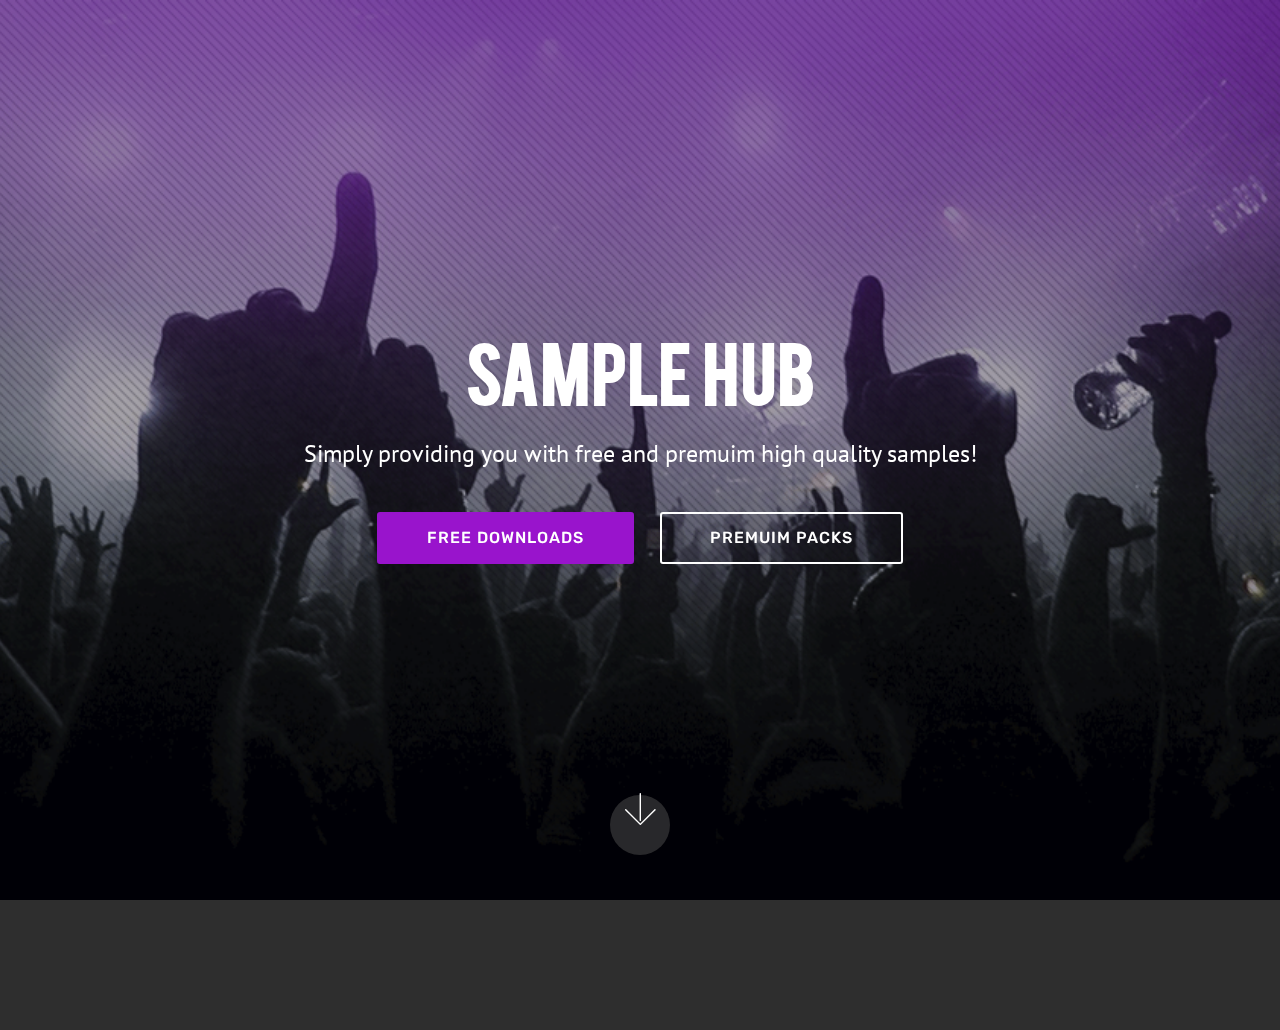
==== index.html @ 9b423a1c "Add files via upload" ====
<!DOCTYPE html>
<html>
<head>
  <!-- Site made with Mobirise Website Builder v4.3.0, https://mobirise.com -->
  <meta charset="UTF-8">
  <meta http-equiv="X-UA-Compatible" content="IE=edge">
  <meta name="generator" content="Mobirise v4.3.0, mobirise.com">
  <meta name="viewport" content="width=device-width, initial-scale=1">
  <link rel="shortcut icon" href="assets/images/logo4.png" type="image/x-icon">
  <meta name="description" content="">
  <title>Home</title>
  <link rel="stylesheet" href="assets/web/assets/mobirise-icons/mobirise-icons.css">
  <link rel="stylesheet" href="assets/tether/tether.min.css">
  <link rel="stylesheet" href="assets/soundcloud-plugin/style.css">
  <link rel="stylesheet" href="assets/bootstrap/css/bootstrap.min.css">
  <link rel="stylesheet" href="assets/bootstrap/css/bootstrap-grid.min.css">
  <link rel="stylesheet" href="assets/bootstrap/css/bootstrap-reboot.min.css">
  <link rel="stylesheet" href="assets/animate.css/animate.min.css">
  <link rel="stylesheet" href="assets/socicon/css/styles.css">
  <link rel="stylesheet" href="assets/theme/css/style.css">
  <link href="assets/fonts/style.css" rel="stylesheet">
  <link rel="stylesheet" href="assets/mobirise/css/mbr-additional.css" type="text/css">
  
  
  
</head>
<body>
<section class="cid-qy2wrxxDoF mbr-fullscreen mbr-parallax-background" id="header2-0" data-rv-view="125">

    

    

    <div class="container align-center">
        <div class="row justify-content-md-center">
            <div class="mbr-white col-md-10">
                <h1 class="mbr-section-title mbr-bold pb-3 mbr-fonts-style display-1">SAMPLE &nbsp;HUB</h1>
                
                <p class="mbr-text pb-3 mbr-fonts-style display-5">
                    Simply providing you with free and premuim high quality samples!</p>
                <div class="mbr-section-btn"><a class="btn btn-md btn-primary display-4" href="https://soundcloud.com/zionsamples/sets/free-downloads">FREE DOWNLOADS</a>
                    <a class="btn btn-md btn-white-outline display-4" href="page1.html">PREMUIM PACKS</a></div>
            </div>
        </div>
    </div>
    <div class="mbr-arrow hidden-sm-down" aria-hidden="true">
        <a href="#next">
            <i class="mbri-down mbr-iconfont"></i>
        </a>
    </div>
</section>

<section class="engine"><a href="https://mobirise.co/h">how to make a website</a></section><section once="" class="cid-qBEcy1xs7H" id="footer7-2" data-rv-view="128">

    

    

    <div class="container">
        <div class="media-container-row align-center mbr-white">
            
            <div class="row">
                <div class="social-list align-right pb-2">
                    
                    
                    
                    
                    
                    
                <div class="soc-item">
                        <a href="https://instagram.com/samplehub" target="_blank">
                            <span class="mbr-iconfont mbr-iconfont-social socicon-instagram socicon" media-simple="true"></span>
                        </a>
                    </div><div class="soc-item">
                        <a href="https://www.facebook.com/pages/samplehub" target="_blank">
                            <span class="mbr-iconfont mbr-iconfont-social socicon-facebook socicon" media-simple="true"></span>
                        </a>
                    </div><div class="soc-item">
                        <a href="http://soundcloud.com/zionsamples" target="_blank">
                            <span class="mbr-iconfont mbr-iconfont-social socicon-soundcloud socicon" media-simple="true"></span>
                        </a>
                    </div></div>
            </div>
            <div class="row row-copirayt">
                <p class="mbr-text mb-0 mbr-fonts-style mbr-white display-7">
                    © Copyright 2017 SampleHub - All Rights Reserved
                </p>
            </div>
        </div>
    </div>
</section>


  <script src="assets/web/assets/jquery/jquery.min.js"></script>
  <script src="assets/popper/popper.min.js"></script>
  <script src="assets/tether/tether.min.js"></script>
  <script src="assets/bootstrap/js/bootstrap.min.js"></script>
  <script src="assets/smooth-scroll/smooth-scroll.js"></script>
  <script src="assets/jarallax/jarallax.min.js"></script>
  <script src="assets/viewport-checker/jquery.viewportchecker.js"></script>
  <script src="assets/theme/js/script.js"></script>
  
  
  <input name="animation" type="hidden">
  </body>
</html>
---- assets/web/assets/mobirise-icons/mobirise-icons.css ----
@font-face {
  font-family: 'MobiriseIcons';
  src:  url('mobirise-icons.eot?spat4u');
  src:  url('mobirise-icons.eot?spat4u#iefix') format('embedded-opentype'),
    url('mobirise-icons.ttf?spat4u') format('truetype'),
    url('mobirise-icons.woff?spat4u') format('woff'),
    url('mobirise-icons.svg?spat4u#MobiriseIcons') format('svg');
  font-weight: normal;
  font-style: normal;
}

[class^="mbri-"], [class*=" mbri-"] {
  /* use !important to prevent issues with browser extensions that change fonts */
  font-family: MobiriseIcons !important;
  speak: none;
  font-style: normal;
  font-weight: normal;
  font-variant: normal;
  text-transform: none;
  line-height: 1;

  /* Better Font Rendering =========== */
  -webkit-font-smoothing: antialiased;
  -moz-osx-font-smoothing: grayscale;
}

.mbri-add-submenu:before {
  content: "\e900";
}
.mbri-alert:before {
  content: "\e901";
}
.mbri-align-center:before {
  content: "\e902";
}
.mbri-align-justify:before {
  content: "\e903";
}
.mbri-align-left:before {
  content: "\e904";
}
.mbri-align-right:before {
  content: "\e905";
}
.mbri-android:before {
  content: "\e906";
}
.mbri-apple:before {
  content: "\e907";
}
.mbri-arrow-down:before {
  content: "\e908";
}
.mbri-arrow-next:before {
  content: "\e909";
}
.mbri-arrow-prev:before {
  content: "\e90a";
}
.mbri-arrow-up:before {
  content: "\e90b";
}
.mbri-bold:before {
  content: "\e90c";
}
.mbri-bookmark:before {
  content: "\e90d";
}
.mbri-bootstrap:before {
  content: "\e90e";
}
.mbri-briefcase:before {
  content: "\e90f";
}
.mbri-browse:before {
  content: "\e910";
}
.mbri-bulleted-list:before {
  content: "\e911";
}
.mbri-calendar:before {
  content: "\e912";
}
.mbri-camera:before {
  content: "\e913";
}
.mbri-cart-add:before {
  content: "\e914";
}
.mbri-cart-full:before {
  content: "\e915";
}
.mbri-cash:before {
  content: "\e916";
}
.mbri-change-style:before {
  content: "\e917";
}
.mbri-chat:before {
  content: "\e918";
}
.mbri-clock:before {
  content: "\e919";
}
.mbri-close:before {
  content: "\e91a";
}
.mbri-cloud:before {
  content: "\e91b";
}
.mbri-code:before {
  content: "\e91c";
}
.mbri-contact-form:before {
  content: "\e91d";
}
.mbri-credit-card:before {
  content: "\e91e";
}
.mbri-cursor-click:before {
  content: "\e91f";
}
.mbri-cust-feedback:before {
  content: "\e920";
}
.mbri-database:before {
  content: "\e921";
}
.mbri-delivery:before {
  content: "\e922";
}
.mbri-desktop:before {
  content: "\e923";
}
.mbri-devices:before {
  content: "\e924";
}
.mbri-down:before {
  content: "\e925";
}
.mbri-download:before {
  content: "\e989";
}
.mbri-drag-n-drop:before {
  content: "\e927";
}
.mbri-drag-n-drop2:before {
  content: "\e928";
}
.mbri-edit:before {
  content: "\e929";
}
.mbri-edit2:before {
  content: "\e92a";
}
.mbri-error:before {
  content: "\e92b";
}
.mbri-extension:before {
  content: "\e92c";
}
.mbri-features:before {
  content: "\e92d";
}
.mbri-file:before {
  content: "\e92e";
}
.mbri-flag:before {
  content: "\e92f";
}
.mbri-folder:before {
  content: "\e930";
}
.mbri-gift:before {
  content: "\e931";
}
.mbri-github:before {
  content: "\e932";
}
.mbri-globe:before {
  content: "\e933";
}
.mbri-globe-2:before {
  content: "\e934";
}
.mbri-growing-chart:before {
  content: "\e935";
}
.mbri-hearth:before {
  content: "\e936";
}
.mbri-help:before {
  content: "\e937";
}
.mbri-home:before {
  content: "\e938";
}
.mbri-hot-cup:before {
  content: "\e939";
}
.mbri-idea:before {
  content: "\e93a";
}
.mbri-image-gallery:before {
  content: "\e93b";
}
.mbri-image-slider:before {
  content: "\e93c";
}
.mbri-info:before {
  content: "\e93d";
}
.mbri-italic:before {
  content: "\e93e";
}
.mbri-key:before {
  content: "\e93f";
}
.mbri-laptop:before {
  content: "\e940";
}
.mbri-layers:before {
  content: "\e941";
}
.mbri-left-right:before {
  content: "\e942";
}
.mbri-left:before {
  content: "\e943";
}
.mbri-letter:before {
  content: "\e944";
}
.mbri-like:before {
  content: "\e945";
}
.mbri-link:before {
  content: "\e946";
}
.mbri-lock:before {
  content: "\e947";
}
.mbri-login:before {
  content: "\e948";
}
.mbri-logout:before {
  content: "\e949";
}
.mbri-magic-stick:before {
  content: "\e94a";
}
.mbri-map-pin:before {
  content: "\e94b";
}
.mbri-menu:before {
  content: "\e94c";
}
.mbri-mobile:before {
  content: "\e94d";
}
.mbri-mobile2:before {
  content: "\e94e";
}
.mbri-mobirise:before {
  content: "\e94f";
}
.mbri-more-horizontal:before {
  content: "\e950";
}
.mbri-more-vertical:before {
  content: "\e951";
}
.mbri-music:before {
  content: "\e952";
}
.mbri-new-file:before {
  content: "\e953";
}
.mbri-numbered-list:before {
  content: "\e954";
}
.mbri-opened-folder:before {
  content: "\e955";
}
.mbri-pages:before {
  content: "\e956";
}
.mbri-paper-plane:before {
  content: "\e957";
}
.mbri-paperclip:before {
  content: "\e958";
}
.mbri-photo:before {
  content: "\e959";
}
.mbri-photos:before {
  content: "\e95a";
}
.mbri-pin:before {
  content: "\e95b";
}
.mbri-play:before {
  content: "\e95c";
}
.mbri-plus:before {
  content: "\e95d";
}
.mbri-preview:before {
  content: "\e95e";
}
.mbri-print:before {
  content: "\e95f";
}
.mbri-protect:before {
  content: "\e960";
}
.mbri-question:before {
  content: "\e961";
}
.mbri-quote-left:before {
  content: "\e962";
}
.mbri-quote-right:before {
  content: "\e963";
}
.mbri-refresh:before {
  content: "\e964";
}
.mbri-responsive:before {
  content: "\e965";
}
.mbri-right:before {
  content: "\e966";
}
.mbri-rocket:before {
  content: "\e967";
}
.mbri-sad-face:before {
  content: "\e968";
}
.mbri-sale:before {
  content: "\e969";
}
.mbri-save:before {
  content: "\e96a";
}
.mbri-search:before {
  content: "\e96b";
}
.mbri-setting:before {
  content: "\e96c";
}
.mbri-setting2:before {
  content: "\e96d";
}
.mbri-setting3:before {
  content: "\e96e";
}
.mbri-share:before {
  content: "\e96f";
}
.mbri-shopping-bag:before {
  content: "\e970";
}
.mbri-shopping-basket:before {
  content: "\e971";
}
.mbri-shopping-cart:before {
  content: "\e972";
}
.mbri-sites:before {
  content: "\e973";
}
.mbri-smile-face:before {
  content: "\e974";
}
.mbri-speed:before {
  content: "\e975";
}
.mbri-star:before {
  content: "\e976";
}
.mbri-success:before {
  content: "\e977";
}
.mbri-sun:before {
  content: "\e978";
}
.mbri-sun2:before {
  content: "\e979";
}
.mbri-tablet:before {
  content: "\e97a";
}
.mbri-tablet-vertical:before {
  content: "\e97b";
}
.mbri-target:before {
  content: "\e97c";
}
.mbri-timer:before {
  content: "\e97d";
}
.mbri-to-ftp:before {
  content: "\e97e";
}
.mbri-to-local-drive:before {
  content: "\e97f";
}
.mbri-touch-swipe:before {
  content: "\e980";
}
.mbri-touch:before {
  content: "\e981";
}
.mbri-trash:before {
  content: "\e982";
}
.mbri-underline:before {
  content: "\e983";
}
.mbri-unlink:before {
  content: "\e984";
}
.mbri-unlock:before {
  content: "\e985";
}
.mbri-up-down:before {
  content: "\e986";
}
.mbri-up:before {
  content: "\e987";
}
.mbri-update:before {
  content: "\e988";
}
.mbri-upload:before {
 content: "\e926"; 
}
.mbri-user:before {
  content: "\e98a";
}
.mbri-user2:before {
  content: "\e98b";
}
.mbri-users:before {
  content: "\e98c";
}
.mbri-video:before {
  content: "\e98d";
}
.mbri-video-play:before {
  content: "\e98e";
}
.mbri-watch:before {
  content: "\e98f";
}
.mbri-website-theme:before {
  content: "\e990";
}
.mbri-wifi:before {
  content: "\e991";
}
.mbri-windows:before {
  content: "\e992";
}
.mbri-zoom-out:before {
  content: "\e993";
}
.mbri-redo:before {
  content: "\e994";
}
.mbri-undo:before {
  content: "\e995";
}
---- assets/soundcloud-plugin/style.css ----
.addons-container {
  position: relative;
  margin-left: auto;
  margin-right: auto;
  padding-right: 15px;
  padding-left: 15px; }
  @media (min-width: 576px) {
    .addons-container {
      padding-right: 15px;
      padding-left: 15px; } }
  @media (min-width: 768px) {
    .addons-container {
      padding-right: 15px;
      padding-left: 15px; } }
  @media (min-width: 992px) {
    .addons-container {
      padding-right: 15px;
      padding-left: 15px; } }
  @media (min-width: 1200px) {
    .addons-container {
      padding-right: 15px;
      padding-left: 15px; } }
  @media (min-width: 576px) {
    .addons-container {
      width: 540px;
      max-width: 100%; } }
  @media (min-width: 768px) {
    .addons-container {
      width: 720px;
      max-width: 100%; } }
  @media (min-width: 992px) {
    .addons-container {
      width: 960px;
      max-width: 100%; } }
  @media (min-width: 1200px) {
    .addons-container {
      width: 1140px;
      max-width: 100%; } }

.addons-container-inner{
    position: relative;
    width: 100%;
    min-height: 1px;
    padding-right: 15px;
    padding-left: 15px;
}
@media (min-width: 567px) {
    .addons-container-inner{
        -ms-flex: 0 0 66.666667%;
        flex: 0 0 66.666667%;
        max-width: 66.666667%;
    }
}
.addons-row{
    display: flex;
    justify-content:center;
}
---- assets/socicon/css/styles.css ----
@charset "UTF-8";

@font-face {
  font-family: "socicon";
  src:url("../fonts/socicon.eot");
  src:url("../fonts/socicon.eot?#iefix") format("embedded-opentype"),
    url("../fonts/socicon.woff") format("woff"),
    url("../fonts/socicon.ttf") format("truetype"),
    url("../fonts/socicon.svg#socicon") format("svg");
  font-weight: normal;
  font-style: normal;

}

[data-icon]:before {
  font-family: "socicon" !important;
  content: attr(data-icon);
  font-style: normal !important;
  font-weight: normal !important;
  font-variant: normal !important;
  text-transform: none !important;
  speak: none;
  line-height: 1;
  -webkit-font-smoothing: antialiased;
  -moz-osx-font-smoothing: grayscale;
}

[class^="socicon-"]:before,
[class*=" socicon-"]:before {
  font-family: "socicon" !important;
  font-style: normal !important;
  font-weight: normal !important;
  font-variant: normal !important;
  text-transform: none !important;
  speak: none;
  line-height: 1;
  -webkit-font-smoothing: antialiased;
  -moz-osx-font-smoothing: grayscale;
}

.socicon-modelmayhem:before {
  content: "\e000";
}
.socicon-mixcloud:before {
  content: "\e001";
}
.socicon-drupal:before {
  content: "\e002";
}
.socicon-swarm:before {
  content: "\e003";
}
.socicon-istock:before {
  content: "\e004";
}
.socicon-yammer:before {
  content: "\e005";
}
.socicon-ello:before {
  content: "\e006";
}
.socicon-stackoverflow:before {
  content: "\e007";
}
.socicon-persona:before {
  content: "\e008";
}
.socicon-triplej:before {
  content: "\e009";
}
.socicon-houzz:before {
  content: "\e00a";
}
.socicon-rss:before {
  content: "\e00b";
}
.socicon-paypal:before {
  content: "\e00c";
}
.socicon-odnoklassniki:before {
  content: "\e00d";
}
.socicon-airbnb:before {
  content: "\e00e";
}
.socicon-periscope:before {
  content: "\e00f";
}
.socicon-outlook:before {
  content: "\e010";
}
.socicon-coderwall:before {
  content: "\e011";
}
.socicon-tripadvisor:before {
  content: "\e012";
}
.socicon-appnet:before {
  content: "\e013";
}
.socicon-goodreads:before {
  content: "\e014";
}
.socicon-tripit:before {
  content: "\e015";
}
.socicon-lanyrd:before {
  content: "\e016";
}
.socicon-slideshare:before {
  content: "\e017";
}
.socicon-buffer:before {
  content: "\e018";
}
.socicon-disqus:before {
  content: "\e019";
}
.socicon-vkontakte:before {
  content: "\e01a";
}
.socicon-whatsapp:before {
  content: "\e01b";
}
.socicon-patreon:before {
  content: "\e01c";
}
.socicon-storehouse:before {
  content: "\e01d";
}
.socicon-pocket:before {
  content: "\e01e";
}
.socicon-mail:before {
  content: "\e01f";
}
.socicon-blogger:before {
  content: "\e020";
}
.socicon-technorati:before {
  content: "\e021";
}
.socicon-reddit:before {
  content: "\e022";
}
.socicon-dribbble:before {
  content: "\e023";
}
.socicon-stumbleupon:before {
  content: "\e024";
}
.socicon-digg:before {
  content: "\e025";
}
.socicon-envato:before {
  content: "\e026";
}
.socicon-behance:before {
  content: "\e027";
}
.socicon-delicious:before {
  content: "\e028";
}
.socicon-deviantart:before {
  content: "\e029";
}
.socicon-forrst:before {
  content: "\e02a";
}
.socicon-play:before {
  content: "\e02b";
}
.socicon-zerply:before {
  content: "\e02c";
}
.socicon-wikipedia:before {
  content: "\e02d";
}
.socicon-apple:before {
  content: "\e02e";
}
.socicon-flattr:before {
  content: "\e02f";
}
.socicon-github:before {
  content: "\e030";
}
.socicon-renren:before {
  content: "\e031";
}
.socicon-friendfeed:before {
  content: "\e032";
}
.socicon-newsvine:before {
  content: "\e033";
}
.socicon-identica:before {
  content: "\e034";
}
.socicon-bebo:before {
  content: "\e035";
}
.socicon-zynga:before {
  content: "\e036";
}
.socicon-steam:before {
  content: "\e037";
}
.socicon-xbox:before {
  content: "\e038";
}
.socicon-windows:before {
  content: "\e039";
}
.socicon-qq:before {
  content: "\e03a";
}
.socicon-douban:before {
  content: "\e03b";
}
.socicon-meetup:before {
  content: "\e03c";
}
.socicon-playstation:before {
  content: "\e03d";
}
.socicon-android:before {
  content: "\e03e";
}
.socicon-snapchat:before {
  content: "\e03f";
}
.socicon-twitter:before {
  content: "\e040";
}
.socicon-facebook:before {
  content: "\e041";
}
.socicon-googleplus:before {
  content: "\e042";
}
.socicon-pinterest:before {
  content: "\e043";
}
.socicon-foursquare:before {
  content: "\e044";
}
.socicon-yahoo:before {
  content: "\e045";
}
.socicon-skype:before {
  content: "\e046";
}
.socicon-yelp:before {
  content: "\e047";
}
.socicon-feedburner:before {
  content: "\e048";
}
.socicon-linkedin:before {
  content: "\e049";
}
.socicon-viadeo:before {
  content: "\e04a";
}
.socicon-xing:before {
  content: "\e04b";
}
.socicon-myspace:before {
  content: "\e04c";
}
.socicon-soundcloud:before {
  content: "\e04d";
}
.socicon-spotify:before {
  content: "\e04e";
}
.socicon-grooveshark:before {
  content: "\e04f";
}
.socicon-lastfm:before {
  content: "\e050";
}
.socicon-youtube:before {
  content: "\e051";
}
.socicon-vimeo:before {
  content: "\e052";
}
.socicon-dailymotion:before {
  content: "\e053";
}
.socicon-vine:before {
  content: "\e054";
}
.socicon-flickr:before {
  content: "\e055";
}
.socicon-500px:before {
  content: "\e056";
}
.socicon-wordpress:before {
  content: "\e058";
}
.socicon-tumblr:before {
  content: "\e059";
}
.socicon-twitch:before {
  content: "\e05a";
}
.socicon-8tracks:before {
  content: "\e05b";
}
.socicon-amazon:before {
  content: "\e05c";
}
.socicon-icq:before {
  content: "\e05d";
}
.socicon-smugmug:before {
  content: "\e05e";
}
.socicon-ravelry:before {
  content: "\e05f";
}
.socicon-weibo:before {
  content: "\e060";
}
.socicon-baidu:before {
  content: "\e061";
}
.socicon-angellist:before {
  content: "\e062";
}
.socicon-ebay:before {
  content: "\e063";
}
.socicon-imdb:before {
  content: "\e064";
}
.socicon-stayfriends:before {
  content: "\e065";
}
.socicon-residentadvisor:before {
  content: "\e066";
}
.socicon-google:before {
  content: "\e067";
}
.socicon-yandex:before {
  content: "\e068";
}
.socicon-sharethis:before {
  content: "\e069";
}
.socicon-bandcamp:before {
  content: "\e06a";
}
.socicon-itunes:before {
  content: "\e06b";
}
.socicon-deezer:before {
  content: "\e06c";
}
.socicon-telegram:before {
  content: "\e06e";
}
.socicon-openid:before {
  content: "\e06f";
}
.socicon-amplement:before {
  content: "\e070";
}
.socicon-viber:before {
  content: "\e071";
}
.socicon-zomato:before {
  content: "\e072";
}
.socicon-draugiem:before {
  content: "\e074";
}
.socicon-endomodo:before {
  content: "\e075";
}
.socicon-filmweb:before {
  content: "\e076";
}
.socicon-stackexchange:before {
  content: "\e077";
}
.socicon-wykop:before {
  content: "\e078";
}
.socicon-teamspeak:before {
  content: "\e079";
}
.socicon-teamviewer:before {
  content: "\e07a";
}
.socicon-ventrilo:before {
  content: "\e07b";
}
.socicon-younow:before {
  content: "\e07c";
}
.socicon-raidcall:before {
  content: "\e07d";
}
.socicon-mumble:before {
  content: "\e07e";
}
.socicon-medium:before {
  content: "\e06d";
}
.socicon-bebee:before {
  content: "\e07f";
}
.socicon-hitbox:before {
  content: "\e080";
}
.socicon-reverbnation:before {
  content: "\e081";
}
.socicon-formulr:before {
  content: "\e082";
}
.socicon-instagram:before {
  content: "\e057";
}
.socicon-battlenet:before {
  content: "\e083";
}
.socicon-chrome:before {
  content: "\e084";
}
.socicon-discord:before {
  content: "\e086";
}
.socicon-issuu:before {
  content: "\e087";
}
.socicon-macos:before {
  content: "\e088";
}
.socicon-firefox:before {
  content: "\e089";
}
.socicon-opera:before {
  content: "\e08d";
}
.socicon-keybase:before {
  content: "\e090";
}
.socicon-alliance:before {
  content: "\e091";
}
.socicon-livejournal:before {
  content: "\e092";
}
.socicon-googlephotos:before {
  content: "\e093";
}
.socicon-horde:before {
  content: "\e094";
}
.socicon-etsy:before {
  content: "\e095";
}
.socicon-zapier:before {
  content: "\e096";
}
.socicon-google-scholar:before {
  content: "\e097";
}
.socicon-researchgate:before {
  content: "\e098";
}
.socicon-wechat:before {
  content: "\e099";
}
.socicon-strava:before {
  content: "\e09a";
}
.socicon-line:before {
  content: "\e09b";
}
.socicon-lyft:before {
  content: "\e09c";
}
.socicon-uber:before {
  content: "\e09d";
}
.socicon-songkick:before {
  content: "\e09e";
}
.socicon-viewbug:before {
  content: "\e09f";
}
.socicon-googlegroups:before {
  content: "\e0a0";
}
.socicon-quora:before {
  content: "\e073";
}
.socicon-diablo:before {
  content: "\e085";
}
.socicon-blizzard:before {
  content: "\e0a1";
}
.socicon-hearthstone:before {
  content: "\e08b";
}
.socicon-heroes:before {
  content: "\e08a";
}
.socicon-overwatch:before {
  content: "\e08c";
}
.socicon-warcraft:before {
  content: "\e08e";
}
.socicon-starcraft:before {
  content: "\e08f";
}
.socicon-beam:before {
  content: "\e0a2";
}
.socicon-curse:before {
  content: "\e0a3";
}
.socicon-player:before {
  content: "\e0a4";
}
.socicon-streamjar:before {
  content: "\e0a5";
}
.socicon-nintendo:before {
  content: "\e0a6";
}
.socicon-hellocoton:before {
  content: "\e0a7";
}
---- assets/theme/css/style.css ----
/*!
 * Mobirise v4 theme (https://mobirise.com/)
 * Copyright 2017 Mobirise
 */
section {
  background-color: #eeeeee; }

section,
.container,
.container-fluid {
  position: relative;
  word-wrap: break-word; }

a.mbr-iconfont:hover {
  text-decoration: none; }

.article .lead p, .article .lead ul, .article .lead ol, .article .lead pre, .article .lead blockquote {
  margin-bottom: 0; }

a {
  font-style: normal;
  font-weight: 400;
  cursor: pointer; }
  a, a:hover {
    text-decoration: none; }

figure {
  margin-bottom: 0; }

body {
  color: #232323; }

h1, h2, h3, h4, h5, h6,
.h1, .h2, .h3, .h4, .h5, .h6,
.display-1, .display-2, .display-3, .display-4 {
  line-height: 1;
  word-break: break-word;
  word-wrap: break-word; }

b, strong {
  font-weight: bold; }

blockquote {
  padding: 10px 0 10px 20px;
  position: relative;
  border-left: 2px solid;
  border-color: #ff3366; }

input:-webkit-autofill, input:-webkit-autofill:hover, input:-webkit-autofill:focus, input:-webkit-autofill:active {
  transition-delay: 9999s;
  transition-property: background-color, color; }

textarea[type="hidden"] {
  display: none; }

body {
  position: relative; }

section {
  background-position: 50% 50%;
  background-repeat: no-repeat;
  background-size: cover; }
  section .mbr-background-video,
  section .mbr-background-video-preview {
    position: absolute;
    bottom: 0;
    left: 0;
    right: 0;
    top: 0; }

.hidden {
  visibility: hidden; }

.mbr-z-index20 {
  z-index: 20; }

/*! Base colors */
.mbr-white {
  color: #ffffff; }

.mbr-black {
  color: #000000; }

.mbr-bg-white {
  background-color: #ffffff; }

.mbr-bg-black {
  background-color: #000000; }

/*! Text-aligns */
.align-left {
  text-align: left; }

.align-center {
  text-align: center; }

.align-right {
  text-align: right; }

@media (max-width: 767px) {
  .align-left, .align-center, .align-right, .mbr-section-btn, .mbr-section-title {
    text-align: center; } }
/*! Font-weight  */
.mbr-light {
  font-weight: 300; }

.mbr-regular {
  font-weight: 400; }

.mbr-semibold {
  font-weight: 500; }

.mbr-bold {
  font-weight: 700; }

/*! Media  */
.media-size-item {
  -webkit-flex: 1 1 auto;
  -moz-flex: 1 1 auto;
  -ms-flex: 1 1 auto;
  -o-flex: 1 1 auto;
  flex: 1 1 auto; }

.media-content {
  -webkit-flex-basis: 100%;
  flex-basis: 100%; }

.media-container-row {
  display: -ms-flexbox;
  display: -webkit-flex;
  display: flex;
  -webkit-flex-direction: row;
  -ms-flex-direction: row;
  flex-direction: row;
  -webkit-flex-wrap: wrap;
  -ms-flex-wrap: wrap;
  flex-wrap: wrap;
  -webkit-justify-content: center;
  -ms-flex-pack: center;
  justify-content: center;
  -webkit-align-content: center;
  -ms-flex-line-pack: center;
  align-content: center;
  -webkit-align-items: start;
  -ms-flex-align: start;
  align-items: start; }
  .media-container-row .media-size-item {
    width: 400px; }

.media-container-column {
  display: -ms-flexbox;
  display: -webkit-flex;
  display: flex;
  -webkit-flex-direction: column;
  -ms-flex-direction: column;
  flex-direction: column;
  -webkit-flex-wrap: wrap;
  -ms-flex-wrap: wrap;
  flex-wrap: wrap;
  -webkit-justify-content: center;
  -ms-flex-pack: center;
  justify-content: center;
  -webkit-align-content: center;
  -ms-flex-line-pack: center;
  align-content: center;
  -webkit-align-items: stretch;
  -ms-flex-align: stretch;
  align-items: stretch; }
  .media-container-column > * {
    width: 100%; }

@media (min-width: 992px) {
  .media-container-row {
    -webkit-flex-wrap: nowrap;
    -ms-flex-wrap: nowrap;
    flex-wrap: nowrap; } }
figure {
  overflow: hidden; }

figure[mbr-media-size] {
  transition: width 0.1s; }

.mbr-figure img, .mbr-figure iframe {
  display: block;
  width: 100%; }

.card {
  background-color: transparent;
  border: none; }

.card-img {
  text-align: center;
  flex-shrink: 0; }

.media {
  max-width: 100%;
  margin: 0 auto; }

.mbr-figure {
  -ms-flex-item-align: center;
  -ms-grid-row-align: center;
  -webkit-align-self: center;
  align-self: center; }

.media-container > div {
  max-width: 100%; }

.mbr-figure img, .card-img img {
  width: 100%; }

@media (max-width: 991px) {
  .media-size-item {
    width: auto !important; }

  .media {
    width: auto; }

  .mbr-figure {
    width: 100% !important; } }
/*! Buttons */
.mbr-section-btn {
  margin-left: -.25rem;
  margin-right: -.25rem;
  font-size: 0; }

nav .mbr-section-btn {
  margin-left: 0rem;
  margin-right: 0rem; }

/*! Btn icon margin */
.btn .mbr-iconfont, .btn.btn-sm .mbr-iconfont {
  cursor: pointer;
  margin-right: 0.5rem; }

.btn.btn-md .mbr-iconfont, .btn.btn-md .mbr-iconfont {
  margin-right: 0.8rem; }

.mbr-regular {
  font-weight: 400; }

.mbr-semibold {
  font-weight: 500; }

.mbr-bold {
  font-weight: 700; }

[type="submit"] {
  -webkit-appearance: none; }

/*! Full-screen */
.mbr-fullscreen .mbr-overlay {
  min-height: 100vh; }

.mbr-fullscreen {
  display: flex;
  display: -webkit-flex;
  display: -moz-flex;
  display: -ms-flex;
  display: -o-flex;
  align-items: center;
  -webkit-align-items: center;
  min-height: 100vh;
  padding-top: 3rem;
  padding-bottom: 3rem; }

/*! Map */
.map {
  height: 25rem;
  position: relative; }
  .map iframe {
    width: 100%;
    height: 100%; }

/* Form */
.form-asterisk {
  font-family: initial;
  position: absolute;
  top: -2px;
  font-weight: normal; }

/*! Scroll to top arrow */
.mbr-arrow-up {
  bottom: 25px;
  right: 90px;
  position: fixed;
  text-align: right;
  z-index: 5000;
  color: #ffffff;
  font-size: 32px;
  transform: rotate(180deg);
  -webkit-transform: rotate(180deg); }

.mbr-arrow-up a {
  background: rgba(0, 0, 0, 0.2);
  border-radius: 3px;
  color: #fff;
  display: inline-block;
  height: 60px;
  width: 60px;
  outline-style: none !important;
  position: relative;
  text-decoration: none;
  transition: all .3s ease-in-out;
  cursor: pointer;
  text-align: center; }
  .mbr-arrow-up a:hover {
    background-color: rgba(0, 0, 0, 0.4); }
  .mbr-arrow-up a i {
    line-height: 60px; }

.mbr-arrow-up-icon {
  display: block;
  color: #fff; }

.mbr-arrow-up-icon::before {
  content: "\203a";
  display: inline-block;
  font-family: serif;
  font-size: 32px;
  line-height: 1;
  font-style: normal;
  position: relative;
  top: 6px;
  left: -4px;
  -webkit-transform: rotate(-90deg);
  transform: rotate(-90deg); }

/*! Arrow Down */
.mbr-arrow {
  position: absolute;
  bottom: 45px;
  left: 50%;
  width: 60px;
  height: 60px;
  cursor: pointer;
  background-color: rgba(80, 80, 80, 0.5);
  border-radius: 50%;
  -webkit-transform: translateX(-50%);
  transform: translateX(-50%); }
  .mbr-arrow > a {
    display: inline-block;
    text-decoration: none;
    outline-style: none;
    -webkit-animation: arrowdown 1.7s ease-in-out infinite;
    animation: arrowdown 1.7s ease-in-out infinite; }
    .mbr-arrow > a > i {
      position: absolute;
      top: -2px;
      left: 15px;
      font-size: 2rem; }

@keyframes arrowdown {
  0% {
    transform: translateY(0px);
    -webkit-transform: translateY(0px); }
  50% {
    transform: translateY(-5px);
    -webkit-transform: translateY(-5px); }
  100% {
    transform: translateY(0px);
    -webkit-transform: translateY(0px); } }
@-webkit-keyframes arrowdown {
  0% {
    transform: translateY(0px);
    -webkit-transform: translateY(0px); }
  50% {
    transform: translateY(-5px);
    -webkit-transform: translateY(-5px); }
  100% {
    transform: translateY(0px);
    -webkit-transform: translateY(0px); } }
@media (max-width: 500px) {
  .mbr-arrow-up {
    left: 50%;
    right: auto;
    transform: translateX(-50%) rotate(180deg);
    -webkit-transform: translateX(-50%) rotate(180deg); } }
/*Gradients animation*/
@keyframes gradient-animation {
  from {
    background-position: 0% 100%;
    animation-timing-function: ease-in-out; }
  to {
    background-position: 100% 0%;
    animation-timing-function: ease-in-out; } }
@-webkit-keyframes gradient-animation {
  from {
    background-position: 0% 100%;
    animation-timing-function: ease-in-out; }
  to {
    background-position: 100% 0%;
    animation-timing-function: ease-in-out; } }
.bg-gradient {
  background-size: 200% 200%;
  animation: gradient-animation 5s infinite alternate;
  -webkit-animation: gradient-animation 5s infinite alternate; }

.menu .navbar-brand {
  display: -webkit-flex; }
  .menu .navbar-brand span {
    display: flex;
    display: -webkit-flex; }
  .menu .navbar-brand .navbar-caption-wrap {
    display: -webkit-flex; }
  .menu .navbar-brand .navbar-logo img {
    display: -webkit-flex; }
@media (min-width: 768px) and (max-width: 991px) {
  .menu .navbar-toggleable-sm .navbar-nav {
    display: -webkit-box;
    display: -webkit-flex;
    display: -ms-flexbox; } }
@media (min-width: 992px) {
  .menu .navbar-nav.nav-dropdown {
    display: -webkit-flex; }
  .menu .navbar-toggleable-sm .navbar-collapse {
    display: -webkit-flex !important; } }

/*# sourceMappingURL=style.css.map */
.engine {
	position: absolute;
	text-indent: -2400px;
	text-align: center;
	padding: 0;
	top: 0;
	left: -2400px;
}
---- assets/fonts/style.css ----
@font-face {
   font-family: 'BEBAS___';
   src: url('BEBAS___/font.ttf');
}
---- assets/mobirise/css/mbr-additional.css ----
@import url(https://fonts.googleapis.com/css?family=Rubik:300,300i,400,400i,500,500i,700,700i,900,900i);
@import url(https://fonts.googleapis.com/css?family=PT+Sans:400,400i,700,700i);




body {
  font-style: normal;
  line-height: 1.5;
}
.mbr-section-title {
  font-style: normal;
  line-height: 1.2;
}
.mbr-section-subtitle {
  line-height: 1.3;
}
.mbr-text {
  font-style: normal;
  line-height: 1.6;
}
.display-1 {
  font-family: 'BEBAS___';
  font-size: 4.25rem;
}
.display-1 > .mbr-iconfont {
  font-size: 6.8rem;
}
.display-2 {
  font-family: 'Rubik', sans-serif;
  font-size: 3rem;
}
.display-2 > .mbr-iconfont {
  font-size: 4.8rem;
}
.display-4 {
  font-family: 'Rubik', sans-serif;
  font-size: 1rem;
}
.display-4 > .mbr-iconfont {
  font-size: 1.6rem;
}
.display-5 {
  font-family: 'PT Sans', sans-serif;
  font-size: 1.5rem;
}
.display-5 > .mbr-iconfont {
  font-size: 2.4rem;
}
.display-7 {
  font-family: 'Rubik', sans-serif;
  font-size: 1rem;
}
.display-7 > .mbr-iconfont {
  font-size: 1.6rem;
}
/* ---- Fluid typography for mobile devices ---- */
/* 1.4 - font scale ratio ( bootstrap == 1.42857 ) */
/* 100vw - current viewport width */
/* (48 - 20)  48 == 48rem == 768px, 20 == 20rem == 320px(minimal supported viewport) */
/* 0.65 - min scale variable, may vary */
@media (max-width: 768px) {
  .display-1 {
    font-size: 3.4rem;
    font-size: calc( 2.1374999999999997rem + (4.25 - 2.1374999999999997) * ((100vw - 20rem) / (48 - 20)));
    line-height: calc( 1.4 * (2.1374999999999997rem + (4.25 - 2.1374999999999997) * ((100vw - 20rem) / (48 - 20))));
  }
  .display-2 {
    font-size: 2.4rem;
    font-size: calc( 1.7rem + (3 - 1.7) * ((100vw - 20rem) / (48 - 20)));
    line-height: calc( 1.4 * (1.7rem + (3 - 1.7) * ((100vw - 20rem) / (48 - 20))));
  }
  .display-4 {
    font-size: 0.8rem;
    font-size: calc( 1rem + (1 - 1) * ((100vw - 20rem) / (48 - 20)));
    line-height: calc( 1.4 * (1rem + (1 - 1) * ((100vw - 20rem) / (48 - 20))));
  }
  .display-5 {
    font-size: 1.2rem;
    font-size: calc( 1.175rem + (1.5 - 1.175) * ((100vw - 20rem) / (48 - 20)));
    line-height: calc( 1.4 * (1.175rem + (1.5 - 1.175) * ((100vw - 20rem) / (48 - 20))));
  }
}
/* Buttons */
.btn {
  font-weight: 500;
  border-width: 2px;
  font-style: normal;
  letter-spacing: 1px;
  margin: .4rem .8rem;
  white-space: normal;
  -webkit-transition: all 0.3s ease-in-out;
  -moz-transition: all 0.3s ease-in-out;
  transition: all 0.3s ease-in-out;
  padding: 1rem 3rem;
  border-radius: 3px;
  display: inline-flex;
  align-items: center;
  justify-content: center;
  word-break: break-word;
}
.btn-sm {
  font-weight: 500;
  letter-spacing: 1px;
  -webkit-transition: all 0.3s ease-in-out;
  -moz-transition: all 0.3s ease-in-out;
  transition: all 0.3s ease-in-out;
  padding: 0.6rem 1.5rem;
  border-radius: 3px;
}
.btn-md {
  font-weight: 500;
  letter-spacing: 1px;
  margin: .4rem .8rem !important;
  -webkit-transition: all 0.3s ease-in-out;
  -moz-transition: all 0.3s ease-in-out;
  transition: all 0.3s ease-in-out;
  padding: 1rem 3rem;
  border-radius: 3px;
}
.btn-lg {
  font-weight: 500;
  letter-spacing: 1px;
  margin: .4rem .8rem !important;
  -webkit-transition: all 0.3s ease-in-out;
  -moz-transition: all 0.3s ease-in-out;
  transition: all 0.3s ease-in-out;
  padding: 1.2rem 3.2rem;
  border-radius: 3px;
}
.bg-primary {
  background-color: #9914cc !important;
}
.bg-success {
  background-color: #f7ed4a !important;
}
.bg-info {
  background-color: #208d96 !important;
}
.bg-warning {
  background-color: #879a9f !important;
}
.bg-danger {
  background-color: #b1a374 !important;
}
.btn-primary,
.btn-primary:active,
.btn-primary.active {
  background-color: #9914cc;
  border-color: #9914cc;
  color: #ffffff;
}
.btn-primary:hover,
.btn-primary:focus,
.btn-primary.focus {
  color: #ffffff;
  background-color: #650d86;
  border-color: #650d86;
}
.btn-primary.disabled,
.btn-primary:disabled {
  color: #ffffff !important;
  background-color: #650d86 !important;
  border-color: #650d86 !important;
}
.btn-secondary,
.btn-secondary:active,
.btn-secondary.active {
  background-color: #ff3366;
  border-color: #ff3366;
  color: #ffffff;
}
.btn-secondary:hover,
.btn-secondary:focus,
.btn-secondary.focus {
  color: #ffffff;
  background-color: #e50039;
  border-color: #e50039;
}
.btn-secondary.disabled,
.btn-secondary:disabled {
  color: #ffffff !important;
  background-color: #e50039 !important;
  border-color: #e50039 !important;
}
.btn-info,
.btn-info:active,
.btn-info.active {
  background-color: #208d96;
  border-color: #208d96;
  color: #ffffff;
}
.btn-info:hover,
.btn-info:focus,
.btn-info.focus {
  color: #ffffff;
  background-color: #135257;
  border-color: #135257;
}
.btn-info.disabled,
.btn-info:disabled {
  color: #ffffff !important;
  background-color: #135257 !important;
  border-color: #135257 !important;
}
.btn-success,
.btn-success:active,
.btn-success.active {
  background-color: #f7ed4a;
  border-color: #f7ed4a;
  color: #ffffff;
}
.btn-success:hover,
.btn-success:focus,
.btn-success.focus {
  color: #ffffff;
  background-color: #eadd0a;
  border-color: #eadd0a;
}
.btn-success.disabled,
.btn-success:disabled {
  color: #ffffff !important;
  background-color: #eadd0a !important;
  border-color: #eadd0a !important;
}
.btn-warning,
.btn-warning:active,
.btn-warning.active {
  background-color: #879a9f;
  border-color: #879a9f;
  color: #ffffff;
}
.btn-warning:hover,
.btn-warning:focus,
.btn-warning.focus {
  color: #ffffff;
  background-color: #617479;
  border-color: #617479;
}
.btn-warning.disabled,
.btn-warning:disabled {
  color: #ffffff !important;
  background-color: #617479 !important;
  border-color: #617479 !important;
}
.btn-danger,
.btn-danger:active,
.btn-danger.active {
  background-color: #b1a374;
  border-color: #b1a374;
  color: #ffffff;
}
.btn-danger:hover,
.btn-danger:focus,
.btn-danger.focus {
  color: #ffffff;
  background-color: #8b7d4e;
  border-color: #8b7d4e;
}
.btn-danger.disabled,
.btn-danger:disabled {
  color: #ffffff !important;
  background-color: #8b7d4e !important;
  border-color: #8b7d4e !important;
}
.btn-white {
  color: #333333 !important;
}
.btn-white,
.btn-white:active,
.btn-white.active {
  background-color: #ffffff;
  border-color: #ffffff;
  color: #ffffff;
}
.btn-white:hover,
.btn-white:focus,
.btn-white.focus {
  color: #ffffff;
  background-color: #d4d4d4;
  border-color: #d4d4d4;
}
.btn-white.disabled,
.btn-white:disabled {
  color: #ffffff !important;
  background-color: #d4d4d4 !important;
  border-color: #d4d4d4 !important;
}
.btn-black,
.btn-black:active,
.btn-black.active {
  background-color: #333333;
  border-color: #333333;
  color: #ffffff;
}
.btn-black:hover,
.btn-black:focus,
.btn-black.focus {
  color: #ffffff;
  background-color: #0d0d0d;
  border-color: #0d0d0d;
}
.btn-black.disabled,
.btn-black:disabled {
  color: #ffffff !important;
  background-color: #0d0d0d !important;
  border-color: #0d0d0d !important;
}
.btn-primary-outline,
.btn-primary-outline:active,
.btn-primary-outline.active {
  background: none;
  border-color: #530b6f;
  color: #530b6f;
}
.btn-primary-outline:hover,
.btn-primary-outline:focus,
.btn-primary-outline.focus {
  color: #ffffff;
  background-color: #9914cc;
  border-color: #9914cc;
}
.btn-primary-outline.disabled,
.btn-primary-outline:disabled {
  color: #ffffff !important;
  background-color: #9914cc !important;
  border-color: #9914cc !important;
}
.btn-secondary-outline,
.btn-secondary-outline:active,
.btn-secondary-outline.active {
  background: none;
  border-color: #cc0033;
  color: #cc0033;
}
.btn-secondary-outline:hover,
.btn-secondary-outline:focus,
.btn-secondary-outline.focus {
  color: #ffffff;
  background-color: #ff3366;
  border-color: #ff3366;
}
.btn-secondary-outline.disabled,
.btn-secondary-outline:disabled {
  color: #ffffff !important;
  background-color: #ff3366 !important;
  border-color: #ff3366 !important;
}
.btn-info-outline,
.btn-info-outline:active,
.btn-info-outline.active {
  background: none;
  border-color: #0e3e42;
  color: #0e3e42;
}
.btn-info-outline:hover,
.btn-info-outline:focus,
.btn-info-outline.focus {
  color: #ffffff;
  background-color: #208d96;
  border-color: #208d96;
}
.btn-info-outline.disabled,
.btn-info-outline:disabled {
  color: #ffffff !important;
  background-color: #208d96 !important;
  border-color: #208d96 !important;
}
.btn-success-outline,
.btn-success-outline:active,
.btn-success-outline.active {
  background: none;
  border-color: #d2c609;
  color: #d2c609;
}
.btn-success-outline:hover,
.btn-success-outline:focus,
.btn-success-outline.focus {
  color: #ffffff;
  background-color: #f7ed4a;
  border-color: #f7ed4a;
}
.btn-success-outline.disabled,
.btn-success-outline:disabled {
  color: #ffffff !important;
  background-color: #f7ed4a !important;
  border-color: #f7ed4a !important;
}
.btn-warning-outline,
.btn-warning-outline:active,
.btn-warning-outline.active {
  background: none;
  border-color: #55666b;
  color: #55666b;
}
.btn-warning-outline:hover,
.btn-warning-outline:focus,
.btn-warning-outline.focus {
  color: #ffffff;
  background-color: #879a9f;
  border-color: #879a9f;
}
.btn-warning-outline.disabled,
.btn-warning-outline:disabled {
  color: #ffffff !important;
  background-color: #879a9f !important;
  border-color: #879a9f !important;
}
.btn-danger-outline,
.btn-danger-outline:active,
.btn-danger-outline.active {
  background: none;
  border-color: #7a6e45;
  color: #7a6e45;
}
.btn-danger-outline:hover,
.btn-danger-outline:focus,
.btn-danger-outline.focus {
  color: #ffffff;
  background-color: #b1a374;
  border-color: #b1a374;
}
.btn-danger-outline.disabled,
.btn-danger-outline:disabled {
  color: #ffffff !important;
  background-color: #b1a374 !important;
  border-color: #b1a374 !important;
}
.btn-black-outline,
.btn-black-outline:active,
.btn-black-outline.active {
  background: none;
  border-color: #000000;
  color: #000000;
}
.btn-black-outline:hover,
.btn-black-outline:focus,
.btn-black-outline.focus {
  color: #ffffff;
  background-color: #333333;
  border-color: #333333;
}
.btn-black-outline.disabled,
.btn-black-outline:disabled {
  color: #ffffff !important;
  background-color: #333333 !important;
  border-color: #333333 !important;
}
.btn-white-outline,
.btn-white-outline:active,
.btn-white-outline.active {
  background: none;
  border-color: #ffffff;
  color: #ffffff;
}
.btn-white-outline:hover,
.btn-white-outline:focus,
.btn-white-outline.focus {
  color: #333333;
  background-color: #ffffff;
  border-color: #ffffff;
}
.text-primary {
  color: #9914cc !important;
}
.text-secondary {
  color: #ff3366 !important;
}
.text-success {
  color: #f7ed4a !important;
}
.text-info {
  color: #208d96 !important;
}
.text-warning {
  color: #879a9f !important;
}
.text-danger {
  color: #b1a374 !important;
}
.text-white {
  color: #ffffff !important;
}
.text-black {
  color: #000000 !important;
}
a.text-primary:hover,
a.text-primary:focus {
  color: #530b6f !important;
}
a.text-secondary:hover,
a.text-secondary:focus {
  color: #cc0033 !important;
}
a.text-success:hover,
a.text-success:focus {
  color: #d2c609 !important;
}
a.text-info:hover,
a.text-info:focus {
  color: #0e3e42 !important;
}
a.text-warning:hover,
a.text-warning:focus {
  color: #55666b !important;
}
a.text-danger:hover,
a.text-danger:focus {
  color: #7a6e45 !important;
}
a.text-white:hover,
a.text-white:focus {
  color: #b3b3b3 !important;
}
a.text-black:hover,
a.text-black:focus {
  color: #4d4d4d !important;
}
.alert-success {
  background-color: #70c770;
}
.alert-info {
  background-color: #208d96;
}
.alert-warning {
  background-color: #879a9f;
}
.alert-danger {
  background-color: #b1a374;
}
.mbr-gallery-filter li.active .btn {
  background-color: #9914cc;
  border-color: #9914cc;
  color: #ffffff;
}
.mbr-gallery-filter li.active .btn:focus {
  box-shadow: none;
}
.btn-form {
  border-radius: 0;
}
.btn-form:hover {
  cursor: pointer;
}
a,
a:hover {
  color: #9914cc;
}
.mbr-plan-header.bg-primary .mbr-plan-subtitle,
.mbr-plan-header.bg-primary .mbr-plan-price-desc {
  color: #e5b4f8;
}
.mbr-plan-header.bg-success .mbr-plan-subtitle,
.mbr-plan-header.bg-success .mbr-plan-price-desc {
  color: #ffffff;
}
.mbr-plan-header.bg-info .mbr-plan-subtitle,
.mbr-plan-header.bg-info .mbr-plan-price-desc {
  color: #5ad2dc;
}
.mbr-plan-header.bg-warning .mbr-plan-subtitle,
.mbr-plan-header.bg-warning .mbr-plan-price-desc {
  color: #ced6d8;
}
.mbr-plan-header.bg-danger .mbr-plan-subtitle,
.mbr-plan-header.bg-danger .mbr-plan-price-desc {
  color: #dfd9c6;
}
/* Scroll to top button*/
.scrollToTop_wraper {
  opacity: 0 !important;
}
/* Others*/
.note-check a[data-value=Rubik] {
  font-style: normal;
}
.mbr-arrow a {
  color: #ffffff;
}
.form-control-label {
  position: relative;
  cursor: pointer;
  margin-bottom: .357em;
  padding: 0;
}
.alert {
  color: #ffffff;
  border-radius: 0;
  border: 0;
  font-size: .875rem;
  line-height: 1.5;
  margin-bottom: 1.875rem;
  padding: 1.25rem;
  position: relative;
}
.alert.alert-form::after {
  background-color: inherit;
  bottom: -7px;
  content: "";
  display: block;
  height: 14px;
  left: 50%;
  margin-left: -7px;
  position: absolute;
  transform: rotate(45deg);
  width: 14px;
}
.form-control {
  background-color: #f5f5f5;
  box-shadow: none;
  color: #565656;
  font-family: 'Rubik', sans-serif;
  font-size: 1rem;
  line-height: 1.43;
  min-height: 3.5em;
  padding: 1.07em .5em;
}
.form-control > .mbr-iconfont {
  font-size: 1.6rem;
}
.form-control,
.form-control:focus {
  border: 1px solid #e8e8e8;
}
.form-active .form-control:invalid {
  border-color: red;
}
.mbr-overlay {
  background-color: #000;
  bottom: 0;
  left: 0;
  opacity: .5;
  position: absolute;
  right: 0;
  top: 0;
  z-index: 0;
}
blockquote {
  font-style: italic;
  padding: 10px 0 10px 20px;
  font-size: 1.09rem;
  position: relative;
  border-color: #9914cc;
  border-width: 3px;
}
ul,
ol,
pre,
blockquote {
  margin-bottom: 2.3125rem;
}
pre {
  background: #f4f4f4;
  padding: 10px 24px;
  white-space: pre-wrap;
}
.inactive {
  -webkit-user-select: none;
  -moz-user-select: none;
  -ms-user-select: none;
  user-select: none;
  pointer-events: none;
  -webkit-user-drag: none;
  user-drag: none;
}
.mbr-section__comments .row {
  justify-content: center;
}
/* Forms */
.mbr-form .btn {
  margin: .4rem 0;
}
@media (max-width: 767px) {
  .btn {
    font-size: .75rem !important;
  }
  .btn .mbr-iconfont {
    font-size: 1rem !important;
  }
}
/* Social block */
.btn-social {
  font-size: 20px;
  border-radius: 50%;
  padding: 0;
  width: 44px;
  height: 44px;
  line-height: 44px;
  text-align: center;
  position: relative;
  border: 2px solid #c0a375;
  border-color: #9914cc;
  color: #232323;
  cursor: pointer;
}
.btn-social i {
  top: 0;
  line-height: 44px;
  width: 44px;
}
.btn-social:hover {
  color: #fff;
  background: #9914cc;
}
.btn-social + .btn {
  margin-left: .1rem;
}
/* Footer */
.mbr-footer-content li::before,
.mbr-footer .mbr-contacts li::before {
  background: #9914cc;
}
.mbr-footer-content li a:hover,
.mbr-footer .mbr-contacts li a:hover {
  color: #9914cc;
}
/* Headers*/
.offset-1 {
  margin-left: 8.33333%;
}
.offset-2 {
  margin-left: 16.66667%;
}
.offset-3 {
  margin-left: 25%;
}
.offset-4 {
  margin-left: 33.33333%;
}
.offset-5 {
  margin-left: 41.66667%;
}
.offset-6 {
  margin-left: 50%;
}
.offset-7 {
  margin-left: 58.33333%;
}
.offset-8 {
  margin-left: 66.66667%;
}
.offset-9 {
  margin-left: 75%;
}
.offset-10 {
  margin-left: 83.33333%;
}
.offset-11 {
  margin-left: 91.66667%;
}
@media (min-width: 576px) {
  .offset-sm-0 {
    margin-left: 0%;
  }
  .offset-sm-1 {
    margin-left: 8.33333%;
  }
  .offset-sm-2 {
    margin-left: 16.66667%;
  }
  .offset-sm-3 {
    margin-left: 25%;
  }
  .offset-sm-4 {
    margin-left: 33.33333%;
  }
  .offset-sm-5 {
    margin-left: 41.66667%;
  }
  .offset-sm-6 {
    margin-left: 50%;
  }
  .offset-sm-7 {
    margin-left: 58.33333%;
  }
  .offset-sm-8 {
    margin-left: 66.66667%;
  }
  .offset-sm-9 {
    margin-left: 75%;
  }
  .offset-sm-10 {
    margin-left: 83.33333%;
  }
  .offset-sm-11 {
    margin-left: 91.66667%;
  }
}
@media (min-width: 768px) {
  .offset-md-0 {
    margin-left: 0%;
  }
  .offset-md-1 {
    margin-left: 8.33333%;
  }
  .offset-md-2 {
    margin-left: 16.66667%;
  }
  .offset-md-3 {
    margin-left: 25%;
  }
  .offset-md-4 {
    margin-left: 33.33333%;
  }
  .offset-md-5 {
    margin-left: 41.66667%;
  }
  .offset-md-6 {
    margin-left: 50%;
  }
  .offset-md-7 {
    margin-left: 58.33333%;
  }
  .offset-md-8 {
    margin-left: 66.66667%;
  }
  .offset-md-9 {
    margin-left: 75%;
  }
  .offset-md-10 {
    margin-left: 83.33333%;
  }
  .offset-md-11 {
    margin-left: 91.66667%;
  }
}
@media (min-width: 992px) {
  .offset-lg-0 {
    margin-left: 0%;
  }
  .offset-lg-1 {
    margin-left: 8.33333%;
  }
  .offset-lg-2 {
    margin-left: 16.66667%;
  }
  .offset-lg-3 {
    margin-left: 25%;
  }
  .offset-lg-4 {
    margin-left: 33.33333%;
  }
  .offset-lg-5 {
    margin-left: 41.66667%;
  }
  .offset-lg-6 {
    margin-left: 50%;
  }
  .offset-lg-7 {
    margin-left: 58.33333%;
  }
  .offset-lg-8 {
    margin-left: 66.66667%;
  }
  .offset-lg-9 {
    margin-left: 75%;
  }
  .offset-lg-10 {
    margin-left: 83.33333%;
  }
  .offset-lg-11 {
    margin-left: 91.66667%;
  }
}
@media (min-width: 1200px) {
  .offset-xl-0 {
    margin-left: 0%;
  }
  .offset-xl-1 {
    margin-left: 8.33333%;
  }
  .offset-xl-2 {
    margin-left: 16.66667%;
  }
  .offset-xl-3 {
    margin-left: 25%;
  }
  .offset-xl-4 {
    margin-left: 33.33333%;
  }
  .offset-xl-5 {
    margin-left: 41.66667%;
  }
  .offset-xl-6 {
    margin-left: 50%;
  }
  .offset-xl-7 {
    margin-left: 58.33333%;
  }
  .offset-xl-8 {
    margin-left: 66.66667%;
  }
  .offset-xl-9 {
    margin-left: 75%;
  }
  .offset-xl-10 {
    margin-left: 83.33333%;
  }
  .offset-xl-11 {
    margin-left: 91.66667%;
  }
}
.navbar-toggler {
  -webkit-align-self: flex-start;
  -ms-flex-item-align: start;
  align-self: flex-start;
  padding: 0.25rem 0.75rem;
  font-size: 1.25rem;
  line-height: 1;
  background: transparent;
  border: 1px solid transparent;
  -webkit-border-radius: 0.25rem;
  border-radius: 0.25rem;
}
.navbar-toggler:focus,
.navbar-toggler:hover {
  text-decoration: none;
}
.navbar-toggler-icon {
  display: inline-block;
  width: 1.5em;
  height: 1.5em;
  vertical-align: middle;
  content: "";
  background: no-repeat center center;
  -webkit-background-size: 100% 100%;
  -o-background-size: 100% 100%;
  background-size: 100% 100%;
}
.navbar-toggler-left {
  position: absolute;
  left: 1rem;
}
.navbar-toggler-right {
  position: absolute;
  right: 1rem;
}
@media (max-width: 575px) {
  .navbar-toggleable .navbar-nav .dropdown-menu {
    position: static;
    float: none;
  }
  .navbar-toggleable > .container {
    padding-right: 0;
    padding-left: 0;
  }
}
@media (min-width: 576px) {
  .navbar-toggleable {
    -webkit-box-orient: horizontal;
    -webkit-box-direction: normal;
    -webkit-flex-direction: row;
    -ms-flex-direction: row;
    flex-direction: row;
    -webkit-flex-wrap: nowrap;
    -ms-flex-wrap: nowrap;
    flex-wrap: nowrap;
    -webkit-box-align: center;
    -webkit-align-items: center;
    -ms-flex-align: center;
    align-items: center;
  }
  .navbar-toggleable .navbar-nav {
    -webkit-box-orient: horizontal;
    -webkit-box-direction: normal;
    -webkit-flex-direction: row;
    -ms-flex-direction: row;
    flex-direction: row;
  }
  .navbar-toggleable .navbar-nav .nav-link {
    padding-right: .5rem;
    padding-left: .5rem;
  }
  .navbar-toggleable > .container {
    display: -webkit-box;
    display: -webkit-flex;
    display: -ms-flexbox;
    display: flex;
    -webkit-flex-wrap: nowrap;
    -ms-flex-wrap: nowrap;
    flex-wrap: nowrap;
    -webkit-box-align: center;
    -webkit-align-items: center;
    -ms-flex-align: center;
    align-items: center;
  }
  .navbar-toggleable .navbar-collapse {
    display: -webkit-box !important;
    display: -webkit-flex !important;
    display: -ms-flexbox !important;
    display: flex !important;
    width: 100%;
  }
  .navbar-toggleable .navbar-toggler {
    display: none;
  }
}
@media (max-width: 767px) {
  .navbar-toggleable-sm .navbar-nav .dropdown-menu {
    position: static;
    float: none;
  }
  .navbar-toggleable-sm > .container {
    padding-right: 0;
    padding-left: 0;
  }
}
@media (min-width: 768px) {
  .navbar-toggleable-sm {
    -webkit-box-orient: horizontal;
    -webkit-box-direction: normal;
    -webkit-flex-direction: row;
    -ms-flex-direction: row;
    flex-direction: row;
    -webkit-flex-wrap: nowrap;
    -ms-flex-wrap: nowrap;
    flex-wrap: nowrap;
    -webkit-box-align: center;
    -webkit-align-items: center;
    -ms-flex-align: center;
    align-items: center;
  }
  .navbar-toggleable-sm .navbar-nav {
    -webkit-box-orient: horizontal;
    -webkit-box-direction: normal;
    -webkit-flex-direction: row;
    -ms-flex-direction: row;
    flex-direction: row;
  }
  .navbar-toggleable-sm .navbar-nav .nav-link {
    padding-right: .5rem;
    padding-left: .5rem;
  }
  .navbar-toggleable-sm > .container {
    display: -webkit-box;
    display: -webkit-flex;
    display: -ms-flexbox;
    display: flex;
    -webkit-flex-wrap: nowrap;
    -ms-flex-wrap: nowrap;
    flex-wrap: nowrap;
    -webkit-box-align: center;
    -webkit-align-items: center;
    -ms-flex-align: center;
    align-items: center;
  }
  .navbar-toggleable-sm .navbar-collapse {
    display: -webkit-box !important;
    display: -webkit-flex !important;
    display: -ms-flexbox !important;
    display: flex !important;
    width: 100%;
  }
  .navbar-toggleable-sm .navbar-toggler {
    display: none;
  }
}
@media (max-width: 991px) {
  .navbar-toggleable-md .navbar-nav .dropdown-menu {
    position: static;
    float: none;
  }
  .navbar-toggleable-md > .container {
    padding-right: 0;
    padding-left: 0;
  }
}
@media (min-width: 992px) {
  .navbar-toggleable-md {
    -webkit-box-orient: horizontal;
    -webkit-box-direction: normal;
    -webkit-flex-direction: row;
    -ms-flex-direction: row;
    flex-direction: row;
    -webkit-flex-wrap: nowrap;
    -ms-flex-wrap: nowrap;
    flex-wrap: nowrap;
    -webkit-box-align: center;
    -webkit-align-items: center;
    -ms-flex-align: center;
    align-items: center;
  }
  .navbar-toggleable-md .navbar-nav {
    -webkit-box-orient: horizontal;
    -webkit-box-direction: normal;
    -webkit-flex-direction: row;
    -ms-flex-direction: row;
    flex-direction: row;
  }
  .navbar-toggleable-md .navbar-nav .nav-link {
    padding-right: .5rem;
    padding-left: .5rem;
  }
  .navbar-toggleable-md > .container {
    display: -webkit-box;
    display: -webkit-flex;
    display: -ms-flexbox;
    display: flex;
    -webkit-flex-wrap: nowrap;
    -ms-flex-wrap: nowrap;
    flex-wrap: nowrap;
    -webkit-box-align: center;
    -webkit-align-items: center;
    -ms-flex-align: center;
    align-items: center;
  }
  .navbar-toggleable-md .navbar-collapse {
    display: -webkit-box !important;
    display: -webkit-flex !important;
    display: -ms-flexbox !important;
    display: flex !important;
    width: 100%;
  }
  .navbar-toggleable-md .navbar-toggler {
    display: none;
  }
}
@media (max-width: 1199px) {
  .navbar-toggleable-lg .navbar-nav .dropdown-menu {
    position: static;
    float: none;
  }
  .navbar-toggleable-lg > .container {
    padding-right: 0;
    padding-left: 0;
  }
}
@media (min-width: 1200px) {
  .navbar-toggleable-lg {
    -webkit-box-orient: horizontal;
    -webkit-box-direction: normal;
    -webkit-flex-direction: row;
    -ms-flex-direction: row;
    flex-direction: row;
    -webkit-flex-wrap: nowrap;
    -ms-flex-wrap: nowrap;
    flex-wrap: nowrap;
    -webkit-box-align: center;
    -webkit-align-items: center;
    -ms-flex-align: center;
    align-items: center;
  }
  .navbar-toggleable-lg .navbar-nav {
    -webkit-box-orient: horizontal;
    -webkit-box-direction: normal;
    -webkit-flex-direction: row;
    -ms-flex-direction: row;
    flex-direction: row;
  }
  .navbar-toggleable-lg .navbar-nav .nav-link {
    padding-right: .5rem;
    padding-left: .5rem;
  }
  .navbar-toggleable-lg > .container {
    display: -webkit-box;
    display: -webkit-flex;
    display: -ms-flexbox;
    display: flex;
    -webkit-flex-wrap: nowrap;
    -ms-flex-wrap: nowrap;
    flex-wrap: nowrap;
    -webkit-box-align: center;
    -webkit-align-items: center;
    -ms-flex-align: center;
    align-items: center;
  }
  .navbar-toggleable-lg .navbar-collapse {
    display: -webkit-box !important;
    display: -webkit-flex !important;
    display: -ms-flexbox !important;
    display: flex !important;
    width: 100%;
  }
  .navbar-toggleable-lg .navbar-toggler {
    display: none;
  }
}
.navbar-toggleable-xl {
  -webkit-box-orient: horizontal;
  -webkit-box-direction: normal;
  -webkit-flex-direction: row;
  -ms-flex-direction: row;
  flex-direction: row;
  -webkit-flex-wrap: nowrap;
  -ms-flex-wrap: nowrap;
  flex-wrap: nowrap;
  -webkit-box-align: center;
  -webkit-align-items: center;
  -ms-flex-align: center;
  align-items: center;
}
.navbar-toggleable-xl .navbar-nav .dropdown-menu {
  position: static;
  float: none;
}
.navbar-toggleable-xl > .container {
  padding-right: 0;
  padding-left: 0;
}
.navbar-toggleable-xl .navbar-nav {
  -webkit-box-orient: horizontal;
  -webkit-box-direction: normal;
  -webkit-flex-direction: row;
  -ms-flex-direction: row;
  flex-direction: row;
}
.navbar-toggleable-xl .navbar-nav .nav-link {
  padding-right: .5rem;
  padding-left: .5rem;
}
.navbar-toggleable-xl > .container {
  display: -webkit-box;
  display: -webkit-flex;
  display: -ms-flexbox;
  display: flex;
  -webkit-flex-wrap: nowrap;
  -ms-flex-wrap: nowrap;
  flex-wrap: nowrap;
  -webkit-box-align: center;
  -webkit-align-items: center;
  -ms-flex-align: center;
  align-items: center;
}
.navbar-toggleable-xl .navbar-collapse {
  display: -webkit-box !important;
  display: -webkit-flex !important;
  display: -ms-flexbox !important;
  display: flex !important;
  width: 100%;
}
.navbar-toggleable-xl .navbar-toggler {
  display: none;
}
.card-img {
  width: auto;
}
.menu .navbar.collapsed:not(.beta-menu) {
  flex-direction: column;
}
.carousel-item.active,
.carousel-item-next,
.carousel-item-prev {
  display: -webkit-box;
  display: -webkit-flex;
  display: -ms-flexbox;
  display: flex;
}
.note-air-layout .dropup .dropdown-menu,
.note-air-layout .navbar-fixed-bottom .dropdown .dropdown-menu {
  bottom: initial !important;
}
html,
body {
  height: auto;
  min-height: 100vh;
}
.cid-qy2wrxxDoF {
  background-image: url("../../../assets/images/rave-1500x592.png");
}
.cid-qBEcy1xs7H {
  padding-top: 30px;
  padding-bottom: 30px;
  background-color: #2e2e2e;
}
.cid-qBEcy1xs7H .media-container-row {
  flex-direction: column;
  justify-content: center;
  align-items: center;
}
.cid-qBEcy1xs7H .media-container-row .foot-menu {
  list-style: none;
  display: flex;
  justify-content: center;
  flex-wrap: wrap;
  padding: 0;
  margin-bottom: 0;
}
.cid-qBEcy1xs7H .media-container-row .foot-menu li {
  padding: 0 1rem 1rem 1rem;
}
.cid-qBEcy1xs7H .media-container-row .foot-menu li p {
  margin: 0;
}
.cid-qBEcy1xs7H .media-container-row .social-list {
  padding-left: 0;
  margin-bottom: 0;
  list-style: none;
  display: flex;
  flex-wrap: wrap;
  justify-content: flex-end;
  -webkit-justify-content: flex-end;
}
.cid-qBEcy1xs7H .media-container-row .social-list .mbr-iconfont-social {
  font-size: 1.5rem;
  color: #ffffff;
}
.cid-qBEcy1xs7H .media-container-row .social-list .soc-item {
  margin: 0 .5rem;
}
.cid-qBEcy1xs7H .media-container-row .social-list a {
  margin: 0;
  opacity: .5;
  -webkit-transition: .2s linear;
  transition: .2s linear;
}
.cid-qBEcy1xs7H .media-container-row .social-list a:hover {
  opacity: 1;
}
@media (max-width: 767px) {
  .cid-qBEcy1xs7H .media-container-row .social-list {
    justify-content: center;
    -webkit-justify-content: center;
  }
}
.cid-qBEcy1xs7H .media-container-row .row-copirayt {
  word-break: break-word;
}
.cid-qBEc2v8T2b {
  background-image: url("../../../assets/images/403381090-rave-wallpapers-1920x1080.jpg");
}
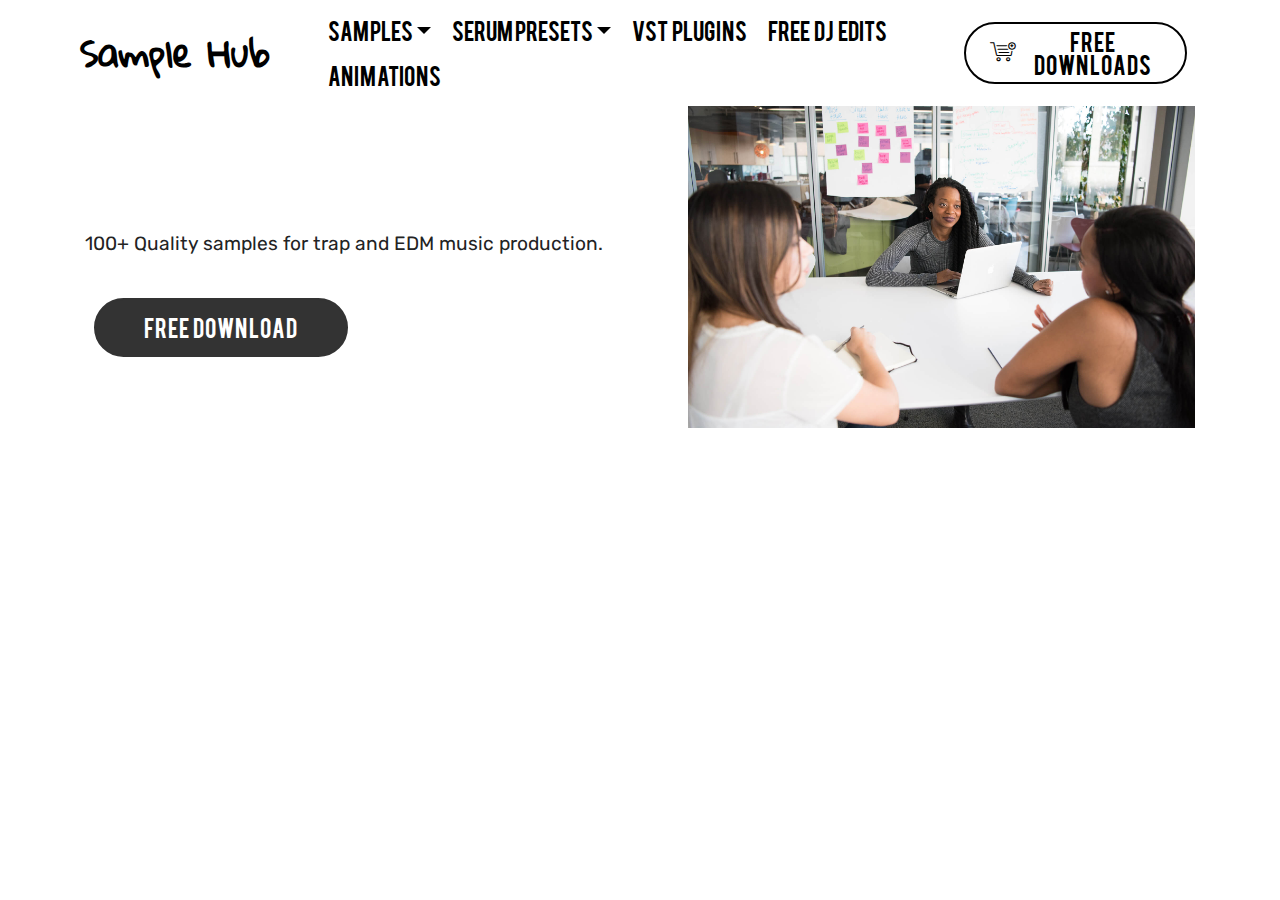
==== commit 4bfa8308: "Add files via upload" ====
--- a/index.html
+++ b/index.html
@@ -1,22 +1,21 @@
 <!DOCTYPE html>
-<html>
+<html >
 <head>
-  <!-- Site made with Mobirise Website Builder v4.3.0, https://mobirise.com -->
+  <!-- Site made with Mobirise Website Builder v4.9.1, https://mobirise.com -->
   <meta charset="UTF-8">
   <meta http-equiv="X-UA-Compatible" content="IE=edge">
-  <meta name="generator" content="Mobirise v4.3.0, mobirise.com">
-  <meta name="viewport" content="width=device-width, initial-scale=1">
-  <link rel="shortcut icon" href="assets/images/logo4.png" type="image/x-icon">
+  <meta name="generator" content="Mobirise v4.9.1, mobirise.com">
+  <meta name="viewport" content="width=device-width, initial-scale=1, minimum-scale=1">
+  <link rel="shortcut icon" href="assets/images/logo2.png" type="image/x-icon">
   <meta name="description" content="">
   <title>Home</title>
   <link rel="stylesheet" href="assets/web/assets/mobirise-icons/mobirise-icons.css">
   <link rel="stylesheet" href="assets/tether/tether.min.css">
-  <link rel="stylesheet" href="assets/soundcloud-plugin/style.css">
   <link rel="stylesheet" href="assets/bootstrap/css/bootstrap.min.css">
   <link rel="stylesheet" href="assets/bootstrap/css/bootstrap-grid.min.css">
   <link rel="stylesheet" href="assets/bootstrap/css/bootstrap-reboot.min.css">
-  <link rel="stylesheet" href="assets/animate.css/animate.min.css">
-  <link rel="stylesheet" href="assets/socicon/css/styles.css">
+  <link rel="stylesheet" href="assets/soundcloud-plugin/style.css">
+  <link rel="stylesheet" href="assets/dropdown/css/style.css">
   <link rel="stylesheet" href="assets/theme/css/style.css">
   <link href="assets/fonts/style.css" rel="stylesheet">
   <link rel="stylesheet" href="assets/mobirise/css/mbr-additional.css" type="text/css">
@@ -25,69 +24,64 @@
   
 </head>
 <body>
-<section class="cid-qy2wrxxDoF mbr-fullscreen mbr-parallax-background" id="header2-0" data-rv-view="125">
+  <section class="menu cid-rgn3CKdTKC" once="menu" id="menu2-0">
 
     
 
-    
-
-    <div class="container align-center">
-        <div class="row justify-content-md-center">
-            <div class="mbr-white col-md-10">
-                <h1 class="mbr-section-title mbr-bold pb-3 mbr-fonts-style display-1">SAMPLE &nbsp;HUB</h1>
+    <nav class="navbar navbar-expand beta-menu navbar-dropdown align-items-center navbar-fixed-top navbar-toggleable-sm">
+        <button class="navbar-toggler navbar-toggler-right" type="button" data-toggle="collapse" data-target="#navbarSupportedContent" aria-controls="navbarSupportedContent" aria-expanded="false" aria-label="Toggle navigation">
+            <div class="hamburger">
+                <span></span>
+                <span></span>
+                <span></span>
+                <span></span>
+            </div>
+        </button>
+        <div class="menu-logo">
+            <div class="navbar-brand">
                 
-                <p class="mbr-text pb-3 mbr-fonts-style display-5">
-                    Simply providing you with free and premuim high quality samples!</p>
-                <div class="mbr-section-btn"><a class="btn btn-md btn-primary display-4" href="https://soundcloud.com/zionsamples/sets/free-downloads">FREE DOWNLOADS</a>
-                    <a class="btn btn-md btn-white-outline display-4" href="page1.html">PREMUIM PACKS</a></div>
+                <span class="navbar-caption-wrap"><a class="navbar-caption text-black display-5" href="https://mobirise.co">Sample Hub</a></span>
             </div>
         </div>
-    </div>
-    <div class="mbr-arrow hidden-sm-down" aria-hidden="true">
-        <a href="#next">
-            <i class="mbri-down mbr-iconfont"></i>
-        </a>
-    </div>
+        <div class="collapse navbar-collapse" id="navbarSupportedContent">
+            <ul class="navbar-nav nav-dropdown" data-app-modern-menu="true"><li class="nav-item dropdown">
+                    <a class="nav-link link text-black dropdown-toggle display-4" href="https://mobirise.co" data-toggle="dropdown-submenu" aria-expanded="false">
+                        Samples</a><div class="dropdown-menu"><a class="text-black dropdown-item display-4" href="https://mobirise.co">Free</a><a class="text-black dropdown-item display-4" href="https://mobirise.co">Premium</a></div>
+                </li><li class="nav-item dropdown"><a class="nav-link link text-black dropdown-toggle display-4" href="https://mobirise.co" aria-expanded="false" data-toggle="dropdown-submenu">
+                        Serum Presets</a><div class="dropdown-menu"><a class="text-black dropdown-item display-4" href="https://mobirise.co" aria-expanded="false">FREE</a><a class="text-black dropdown-item display-4" href="https://mobirise.co" aria-expanded="false">PREMIUM</a></div></li><li class="nav-item"><a class="nav-link link text-black display-4" href="page1.html">VST &nbsp;PLUGINS</a></li><li class="nav-item"><a class="nav-link link text-black display-4" href="https://mobirise.co">FREE &nbsp;DJ &nbsp;EDITS</a></li><li class="nav-item dropdown"><a class="nav-link link text-black display-4" href="page1.html">Animations</a></li></ul>
+            <div class="navbar-buttons mbr-section-btn"><a class="btn btn-sm btn-black-outline display-4" href="tel:+1-234-567-8901"><span class="mbri-cart-add mbr-iconfont mbr-iconfont-btn"></span>
+                    
+                    FREE DOWNLOADS</a></div>
+        </div>
+    </nav>
 </section>
 
-<section class="engine"><a href="https://mobirise.co/h">how to make a website</a></section><section once="" class="cid-qBEcy1xs7H" id="footer7-2" data-rv-view="128">
+<section class="engine"><a href="https://mobirise.info">Mobirise</a></section><section class="header3 cid-rgndPr30IJ" id="header3-2">
 
     
 
     
 
     <div class="container">
-        <div class="media-container-row align-center mbr-white">
-            
-            <div class="row">
-                <div class="social-list align-right pb-2">
-                    
-                    
-                    
-                    
-                    
-                    
-                <div class="soc-item">
-                        <a href="https://instagram.com/samplehub" target="_blank">
-                            <span class="mbr-iconfont mbr-iconfont-social socicon-instagram socicon" media-simple="true"></span>
-                        </a>
-                    </div><div class="soc-item">
-                        <a href="https://www.facebook.com/pages/samplehub" target="_blank">
-                            <span class="mbr-iconfont mbr-iconfont-social socicon-facebook socicon" media-simple="true"></span>
-                        </a>
-                    </div><div class="soc-item">
-                        <a href="http://soundcloud.com/zionsamples" target="_blank">
-                            <span class="mbr-iconfont mbr-iconfont-social socicon-soundcloud socicon" media-simple="true"></span>
-                        </a>
-                    </div></div>
+        <div class="media-container-row">
+            <div class="mbr-figure" style="width: 100%;">
+                <img src="assets/images/background2.jpg" alt="Mobirise">
             </div>
-            <div class="row row-copirayt">
-                <p class="mbr-text mb-0 mbr-fonts-style mbr-white display-7">
-                    © Copyright 2017 SampleHub - All Rights Reserved
-                </p>
+
+            <div class="media-content">
+                <h1 class="mbr-section-title mbr-white pb-3 mbr-fonts-style display-1"><strong><em>
+                    Free Trap Sample Pack</em></strong></h1>
+                
+                <div class="mbr-section-text mbr-white pb-3 ">
+                    <p class="mbr-text mbr-fonts-style display-7">
+                        100+ Quality samples for trap and EDM music production.
+                    </p>
+                </div>
+                <div class="mbr-section-btn"><a class="btn btn-md btn-black display-4" href="https://mobirise.co">FREE DOWNLOAD</a></div>
             </div>
         </div>
     </div>
+
 </section>
 
 
@@ -95,12 +89,11 @@
   <script src="assets/popper/popper.min.js"></script>
   <script src="assets/tether/tether.min.js"></script>
   <script src="assets/bootstrap/js/bootstrap.min.js"></script>
-  <script src="assets/smooth-scroll/smooth-scroll.js"></script>
-  <script src="assets/jarallax/jarallax.min.js"></script>
-  <script src="assets/viewport-checker/jquery.viewportchecker.js"></script>
+  <script src="assets/smoothscroll/smooth-scroll.js"></script>
+  <script src="assets/dropdown/js/script.min.js"></script>
+  <script src="assets/touchswipe/jquery.touch-swipe.min.js"></script>
   <script src="assets/theme/js/script.js"></script>
   
   
-  <input name="animation" type="hidden">
-  </body>
+</body>
 </html>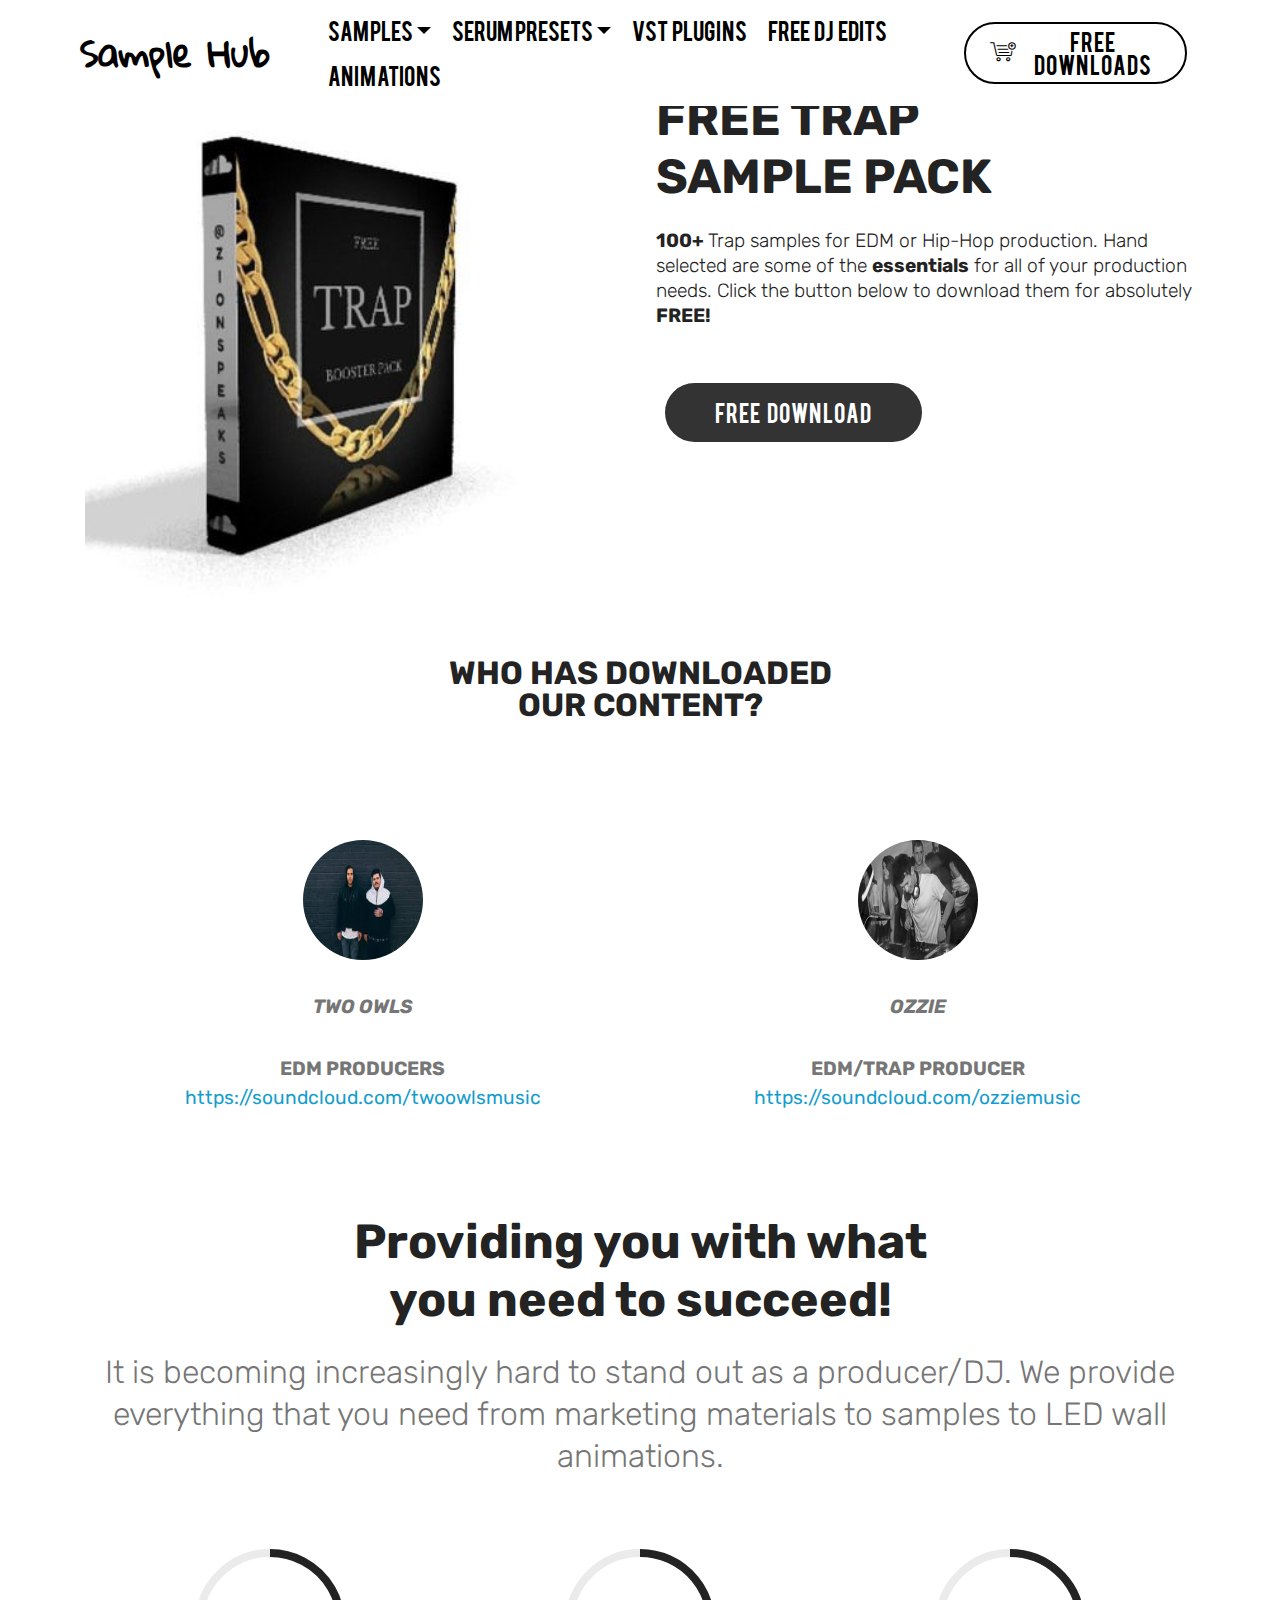
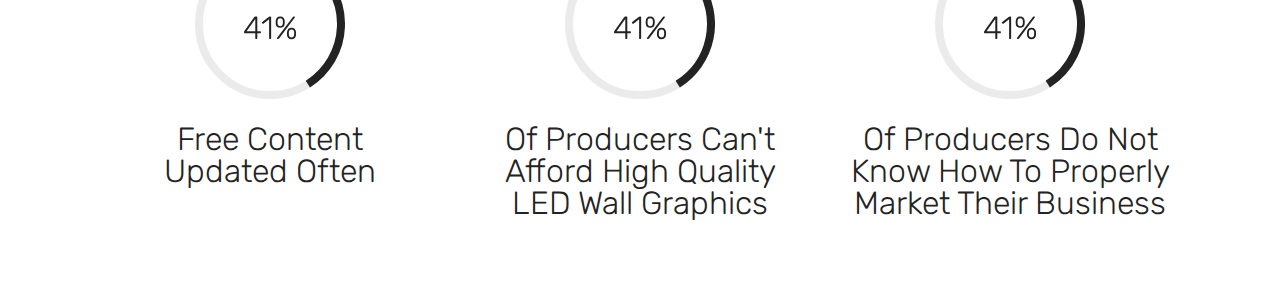
==== commit c63f7d57: "Add files via upload" ====
--- a/index.html
+++ b/index.html
@@ -16,6 +16,7 @@
   <link rel="stylesheet" href="assets/bootstrap/css/bootstrap-reboot.min.css">
   <link rel="stylesheet" href="assets/soundcloud-plugin/style.css">
   <link rel="stylesheet" href="assets/dropdown/css/style.css">
+  <link rel="stylesheet" href="assets/as-pie-progress/css/progress.min.css">
   <link rel="stylesheet" href="assets/theme/css/style.css">
   <link href="assets/fonts/style.css" rel="stylesheet">
   <link rel="stylesheet" href="assets/mobirise/css/mbr-additional.css" type="text/css">
@@ -44,8 +45,8 @@
             </div>
         </div>
         <div class="collapse navbar-collapse" id="navbarSupportedContent">
-            <ul class="navbar-nav nav-dropdown" data-app-modern-menu="true"><li class="nav-item dropdown">
-                    <a class="nav-link link text-black dropdown-toggle display-4" href="https://mobirise.co" data-toggle="dropdown-submenu" aria-expanded="false">
+            <ul class="navbar-nav nav-dropdown" data-app-modern-menu="true"><li class="nav-item dropdown open">
+                    <a class="nav-link link text-black dropdown-toggle display-4" href="https://mobirise.co" data-toggle="dropdown-submenu" aria-expanded="true">
                         Samples</a><div class="dropdown-menu"><a class="text-black dropdown-item display-4" href="https://mobirise.co">Free</a><a class="text-black dropdown-item display-4" href="https://mobirise.co">Premium</a></div>
                 </li><li class="nav-item dropdown"><a class="nav-link link text-black dropdown-toggle display-4" href="https://mobirise.co" aria-expanded="false" data-toggle="dropdown-submenu">
                         Serum Presets</a><div class="dropdown-menu"><a class="text-black dropdown-item display-4" href="https://mobirise.co" aria-expanded="false">FREE</a><a class="text-black dropdown-item display-4" href="https://mobirise.co" aria-expanded="false">PREMIUM</a></div></li><li class="nav-item"><a class="nav-link link text-black display-4" href="page1.html">VST &nbsp;PLUGINS</a></li><li class="nav-item"><a class="nav-link link text-black display-4" href="https://mobirise.co">FREE &nbsp;DJ &nbsp;EDITS</a></li><li class="nav-item dropdown"><a class="nav-link link text-black display-4" href="page1.html">Animations</a></li></ul>
@@ -56,7 +57,7 @@
     </nav>
 </section>
 
-<section class="engine"><a href="https://mobirise.info">Mobirise</a></section><section class="header3 cid-rgndPr30IJ" id="header3-2">
+<section class="engine"><a href="https://mobirise.info/n">simple website templates</a></section><section class="header3 cid-rgnEcCTq57" id="header3-b">
 
     
 
@@ -65,33 +66,143 @@
     <div class="container">
         <div class="media-container-row">
             <div class="mbr-figure" style="width: 100%;">
-                <img src="assets/images/background2.jpg" alt="Mobirise">
+                <img src="assets/images/6be69a-400x400.jpg" alt="Mobirise" title="">
             </div>
 
             <div class="media-content">
-                <h1 class="mbr-section-title mbr-white pb-3 mbr-fonts-style display-1"><strong><em>
-                    Free Trap Sample Pack</em></strong></h1>
+                <h1 class="mbr-section-title mbr-white pb-3 mbr-fonts-style display-1"><strong>FREE TRAP<br> SAMPLE PACK</strong></h1>
+                <h3 class="mbr-section-subtitle align-left mbr-white mbr-light pb-3 mbr-fonts-style display-7"><strong>100+ </strong>Trap samples for EDM or Hip-Hop production. Hand selected are some of the <strong>essentials</strong> for all of your production needs. Click the button below to download them for absolutely <strong>FREE!&nbsp;</strong></h3>
+                <div class="mbr-section-text mbr-white pb-3 ">
+                    <p class="mbr-text mbr-fonts-style display-7"></p>
+                </div>
+                <div class="mbr-section-btn"><a class="btn btn-md btn-black display-4" href="https://mobirise.co">FREE &nbsp;DOWNLOAD</a></div>
+            </div>
+        </div>
+    </div>
+
+</section>
+
+<section class="testimonials1 cid-rgnVgmUMsQ" id="testimonials1-g">
+
+    
+
+    
+    <div class="container">
+        <div class="media-container-row">
+            <div class="title col-12 align-center">
+                <h2 class="pb-3 mbr-fonts-style display-2"><strong>
+                    WHO HAS DOWNLOADED </strong><br><strong>OUR CONTENT?</strong></h2>
                 
-                <div class="mbr-section-text mbr-white pb-3 ">
-                    <p class="mbr-text mbr-fonts-style display-7">
-                        100+ Quality samples for trap and EDM music production.
-                    </p>
+            </div>
+        </div>
+    </div>
+
+    <div class="container pt-3 mt-2">
+        <div class="media-container-row">
+            <div class="mbr-testimonial p-3 align-center col-12 col-md-6">
+                <div class="panel-item p-3">
+                    <div class="card-block">
+                        <div class="testimonial-photo">
+                            <img src="assets/images/download-240x156.jpg" alt="" title="">
+                        </div>
+                        <p class="mbr-text mbr-fonts-style display-7"><strong><em>TWO OWLS</em></strong></p>
+                    </div>
+                    <div class="card-footer">
+                        <div class="mbr-author-name mbr-bold mbr-fonts-style display-7">EDM PRODUCERS</div>
+                        <small class="mbr-author-desc mbr-italic mbr-light mbr-fonts-style display-7"><a href="https://soundcloud.com/twoowlsmusic" target="_blank">https://soundcloud.com/twoowlsmusic</a><br></small>
+                    </div>
                 </div>
-                <div class="mbr-section-btn"><a class="btn btn-md btn-black display-4" href="https://mobirise.co">FREE DOWNLOAD</a></div>
-            </div>
-        </div>
-    </div>
-
+            </div>
+
+            <div class="mbr-testimonial p-3 align-center col-12 col-md-6">
+                <div class="panel-item p-3">
+                    <div class="card-block">
+                        <div class="testimonial-photo">
+                            <img src="assets/images/10151129-475481159247481-764122744-n-240x160.jpg" alt="" title="">
+                        </div>
+                        <p class="mbr-text mbr-fonts-style display-7"><strong><em>OZZIE</em></strong></p>
+                    </div>
+                    <div class="card-footer">
+                        <div class="mbr-author-name mbr-bold mbr-fonts-style display-7">EDM/TRAP PRODUCER</div>
+                        <small class="mbr-author-desc mbr-italic mbr-light mbr-fonts-style display-7"><a href="https://soundcloud.com/ozziemusic" target="_blank">https://soundcloud.com/ozziemusic</a><br></small>
+                    </div>
+                </div>
+            </div>
+
+            
+
+            
+
+            
+
+            
+        </div>
+    </div>   
 </section>
+
+<section class="progress-bars3 cid-rgnFCQwfFC" id="progress-bars3-c">
+ 
+     
+
+    
+    
+    <div class="container">
+        <h2 class="mbr-section-title pb-3 align-center mbr-fonts-style display-1"><strong>Providing you with what <br>you need to succeed!</strong><br></h2>
+
+        <h3 class="mbr-section-subtitle mbr-fonts-style display-2">
+            It is becoming increasingly hard to stand out as a producer/DJ. We provide everything that you need from marketing materials to samples to LED wall animations.</h3>
+    
+        <div class="media-container-row pt-5 mt-2">
+            <div class="card p-3 align-center">
+                <div class="wrap">
+                    <div class="pie_progress progress1" role="progressbar" data-goal="100">
+                        <p class="pie_progress__number mbr-fonts-style display-2">100%</p>
+                    </div>
+                </div> 
+                <div class="mbr-crt-title pt-3">
+                    <h4 class="card-title py-2 mbr-fonts-style display-2">Free Content <br>Updated Often</h4>
+                </div>                 
+            </div>
+
+            <div class="card p-3 align-center">
+                <div class="wrap">
+                    <div class="pie_progress progress2" role="progressbar" data-goal="85">
+                        <p class="pie_progress__number mbr-fonts-style display-2">15%</p>
+                    </div>
+                </div> 
+                <div class="mbr-crt-title pt-3">
+                    <h4 class="card-title py-2 mbr-fonts-style display-2">Of Producers Can't Afford High Quality<br>LED Wall Graphics</h4>
+                </div>                 
+            </div>
+
+            <div class="card p-3 align-center">
+                <div class="wrap">
+                    <div class="pie_progress progress3" role="progressbar" data-goal="70">
+                        <p class="pie_progress__number mbr-fonts-style display-2">70%</p>
+                    </div>
+                </div> 
+                <div class="mbr-crt-title pt-3">
+                    <h4 class="card-title py-2 mbr-fonts-style display-2">Of Producers Do Not <br>Know How To Properly <br>Market Their Business<br></h4>
+                </div>                 
+            </div>
+
+            
+
+            
+
+            
+        </div>
+</div></section>
 
 
   <script src="assets/web/assets/jquery/jquery.min.js"></script>
   <script src="assets/popper/popper.min.js"></script>
   <script src="assets/tether/tether.min.js"></script>
   <script src="assets/bootstrap/js/bootstrap.min.js"></script>
-  <script src="assets/smoothscroll/smooth-scroll.js"></script>
   <script src="assets/dropdown/js/script.min.js"></script>
   <script src="assets/touchswipe/jquery.touch-swipe.min.js"></script>
+  <script src="assets/as-pie-progress/jquery-as-pie-progress.min.js"></script>
+  <script src="assets/smoothscroll/smooth-scroll.js"></script>
   <script src="assets/theme/js/script.js"></script>
   
   
--- a/assets/as-pie-progress/css/progress.min.css
+++ b/assets/as-pie-progress/css/progress.min.css
@@ -0,0 +1,9 @@
+/**
+* jQuery asPieProgress
+* A jQuery plugin that animate the progress bar
+* Compiled: Fri Sep 02 2016 14:07:00 GMT+0800 (CST)
+* @version v0.3.4
+* @link https://github.com/amazingSurge/jquery-asPieProgress
+* @copyright LGPL-3.0
+*/
+.pie_progress{position:relative;text-align:center;-webkit-transform-style:preserve-3d;transform-style:preserve-3d}.pie_progress svg{margin:0 auto}.pie_progress__content,.pie_progress__icon,.pie_progress__label,.pie_progress__number{position:absolute;top:50%;left:0;width:100%;-webkit-transform:translateY(-50%);-ms-transform:translateY(-50%);transform:translateY(-50%)}.pie_progress__number{font-size:42px}.pie_progress__label{margin-top:32px;font-size:12px}.pie_progress__svg{position:relative;display:inline-block;width:100%;padding-bottom:100%;overflow:hidden;vertical-align:middle}.pie_progress__svg svg{position:absolute;top:0;left:0;display:inline-block}--- a/assets/mobirise/css/mbr-additional.css
+++ b/assets/mobirise/css/mbr-additional.css
@@ -28,10 +28,10 @@
 }
 .display-2 {
   font-family: 'Rubik', sans-serif;
-  font-size: 1.2rem;
+  font-size: 2rem;
 }
 .display-2 > .mbr-iconfont {
-  font-size: 1.92rem;
+  font-size: 3.2rem;
 }
 .display-4 {
   font-family: 'font';
@@ -66,9 +66,9 @@
     line-height: calc( 1.4 * (1.7rem + (3 - 1.7) * ((100vw - 20rem) / (48 - 20))));
   }
   .display-2 {
-    font-size: 0.96rem;
-    font-size: calc( 1.07rem + (1.2 - 1.07) * ((100vw - 20rem) / (48 - 20)));
-    line-height: calc( 1.4 * (1.07rem + (1.2 - 1.07) * ((100vw - 20rem) / (48 - 20))));
+    font-size: 1.6rem;
+    font-size: calc( 1.35rem + (2 - 1.35) * ((100vw - 20rem) / (48 - 20)));
+    line-height: calc( 1.4 * (1.35rem + (2 - 1.35) * ((100vw - 20rem) / (48 - 20))));
   }
   .display-4 {
     font-size: 1.12rem;
@@ -1773,38 +1773,134 @@
 .cid-rgn3CKdTKC .dropdown-item:hover {
   color: #767676 !important;
 }
-.cid-rgndPr30IJ {
+.cid-rgnEcCTq57 {
   padding-top: 90px;
   padding-bottom: 30px;
   background-color: #ffffff;
 }
-.cid-rgndPr30IJ .media-container-row {
-  flex-direction: row-reverse;
-  -webkit-flex-direction: row-reverse;
-}
 @media (min-width: 992px) {
-  .cid-rgndPr30IJ .mbr-figure {
+  .cid-rgnEcCTq57 .mbr-figure {
     padding-right: 4rem;
-    padding-right: 0;
-    padding-left: 4rem;
   }
 }
 @media (max-width: 991px) {
-  .cid-rgndPr30IJ .mbr-figure {
+  .cid-rgnEcCTq57 .mbr-figure {
     padding-bottom: 3rem;
   }
 }
 @media (max-width: 767px) {
-  .cid-rgndPr30IJ .mbr-text {
+  .cid-rgnEcCTq57 .mbr-text {
     text-align: center;
   }
 }
-.cid-rgndPr30IJ I {
+.cid-rgnEcCTq57 I {
   color: #232323;
 }
-.cid-rgndPr30IJ .mbr-text,
-.cid-rgndPr30IJ .mbr-section-btn {
+.cid-rgnEcCTq57 .mbr-text,
+.cid-rgnEcCTq57 .mbr-section-btn {
   color: #232323;
+}
+.cid-rgnEcCTq57 B {
+  color: #232323;
+}
+.cid-rgnEcCTq57 H3 {
+  text-align: left;
+  color: #232323;
+}
+.cid-rgnEcCTq57 H1 {
+  color: #232323;
+}
+.cid-rgnVgmUMsQ {
+  padding-top: 30px;
+  padding-bottom: 0px;
+  background-color: #ffffff;
+}
+.cid-rgnVgmUMsQ .mbr-section-subtitle {
+  color: #767676;
+}
+.cid-rgnVgmUMsQ .media-container-row {
+  -webkit-flex-wrap: wrap;
+  -ms-flex-wrap: wrap;
+  flex-wrap: wrap;
+}
+.cid-rgnVgmUMsQ .mbr-text {
+  color: #767676;
+}
+.cid-rgnVgmUMsQ .mbr-author-desc {
+  display: block;
+  color: #767676;
+}
+.cid-rgnVgmUMsQ .mbr-author-name {
+  color: #767676;
+}
+.cid-rgnVgmUMsQ .mbr-testimonial .panel-item {
+  background-color: #ffffff;
+}
+.cid-rgnVgmUMsQ .mbr-testimonial .card-block {
+  -webkit-flex-grow: 0;
+  flex-grow: 0;
+  padding: 2.4rem 2.4rem 0 2.4rem;
+}
+.cid-rgnVgmUMsQ .mbr-testimonial .card-block .testimonial-photo {
+  display: inline-block;
+  width: 120px;
+  height: 120px;
+  margin-bottom: 1.6rem;
+  overflow: hidden;
+  border-radius: 50%;
+}
+.cid-rgnVgmUMsQ .mbr-testimonial .card-block .testimonial-photo img {
+  width: 100%;
+  min-width: 100%;
+  min-height: 100%;
+}
+.cid-rgnVgmUMsQ .mbr-testimonial .card-footer {
+  padding-bottom: 2.4rem;
+  border-top: 0;
+  padding-top: 1rem;
+  word-wrap: break-word;
+  word-break: break-word;
+  background: none;
+}
+@media (max-width: 300px) {
+  .cid-rgnVgmUMsQ .testimonial-photo {
+    width: 100% !important;
+    height: auto !important;
+  }
+}
+.cid-rgnFCQwfFC {
+  padding-top: 30px;
+  padding-bottom: 45px;
+  background-color: #ffffff;
+}
+.cid-rgnFCQwfFC h3 {
+  text-align: center;
+  font-weight: 300;
+}
+.cid-rgnFCQwfFC .wrap {
+  width: 150px;
+  height: 150px;
+  margin: 0 auto;
+}
+.cid-rgnFCQwfFC .mbr-section-subtitle {
+  color: #767676;
+}
+.cid-rgnFCQwfFC .card {
+  -webkit-flex-basis: 100%;
+  flex-basis: 100%;
+  word-wrap: break-word;
+}
+.cid-rgnFCQwfFC ellipse {
+  stroke: rgba(206, 206, 206, 0.4);
+}
+.cid-rgnFCQwfFC path {
+  stroke: #232323;
+}
+@media (max-width: 991px) and (min-width: 768px) {
+  .cid-rgnFCQwfFC .card {
+    -webkit-flex-basis: 33%;
+    flex-basis: 33%;
+  }
 }
 .cid-rgn3CKdTKC .navbar {
   background: #ffffff;
@@ -2434,3 +2530,447 @@
 .cid-rgng6yAuE9 .mbr-section-title {
   text-align: left;
 }
+.cid-rgn3CKdTKC .navbar {
+  background: #ffffff;
+  transition: none;
+  min-height: 77px;
+  padding: .5rem 0;
+}
+.cid-rgn3CKdTKC .navbar-dropdown.bg-color.transparent.opened {
+  background: #ffffff;
+}
+.cid-rgn3CKdTKC a {
+  font-style: normal;
+}
+.cid-rgn3CKdTKC .nav-item span {
+  padding-right: 0.4em;
+  line-height: 0.5em;
+  vertical-align: text-bottom;
+  position: relative;
+  text-decoration: none;
+}
+.cid-rgn3CKdTKC .nav-item a {
+  display: -webkit-flex;
+  align-items: center;
+  justify-content: center;
+  padding: 0.7rem 0 !important;
+  margin: 0rem .65rem !important;
+  -webkit-align-items: center;
+  -webkit-justify-content: center;
+}
+.cid-rgn3CKdTKC .nav-item:focus,
+.cid-rgn3CKdTKC .nav-link:focus {
+  outline: none;
+}
+.cid-rgn3CKdTKC .btn {
+  padding: 0.4rem 1.5rem;
+  display: -webkit-inline-flex;
+  align-items: center;
+  -webkit-align-items: center;
+}
+.cid-rgn3CKdTKC .btn .mbr-iconfont {
+  font-size: 1.6rem;
+}
+.cid-rgn3CKdTKC .menu-logo {
+  margin-right: auto;
+}
+.cid-rgn3CKdTKC .menu-logo .navbar-brand {
+  display: flex;
+  margin-left: 5rem;
+  padding: 0;
+  transition: padding .2s;
+  min-height: 3.8rem;
+  -webkit-align-items: center;
+  align-items: center;
+}
+.cid-rgn3CKdTKC .menu-logo .navbar-brand .navbar-caption-wrap {
+  display: flex;
+  -webkit-align-items: center;
+  align-items: center;
+  word-break: break-word;
+  min-width: 7rem;
+  margin: .3rem 0;
+}
+.cid-rgn3CKdTKC .menu-logo .navbar-brand .navbar-caption-wrap .navbar-caption {
+  line-height: 1.2rem !important;
+  padding-right: 2rem;
+}
+.cid-rgn3CKdTKC .menu-logo .navbar-brand .navbar-logo {
+  font-size: 4rem;
+  transition: font-size 0.25s;
+}
+.cid-rgn3CKdTKC .menu-logo .navbar-brand .navbar-logo img {
+  display: flex;
+}
+.cid-rgn3CKdTKC .menu-logo .navbar-brand .navbar-logo .mbr-iconfont {
+  transition: font-size 0.25s;
+}
+.cid-rgn3CKdTKC .menu-logo .navbar-brand .navbar-logo a {
+  display: inline-flex;
+}
+.cid-rgn3CKdTKC .navbar-toggleable-sm .navbar-collapse {
+  justify-content: flex-end;
+  -webkit-justify-content: flex-end;
+  padding-right: 5rem;
+  width: auto;
+}
+.cid-rgn3CKdTKC .navbar-toggleable-sm .navbar-collapse .navbar-nav {
+  flex-wrap: wrap;
+  -webkit-flex-wrap: wrap;
+  padding-left: 0;
+}
+.cid-rgn3CKdTKC .navbar-toggleable-sm .navbar-collapse .navbar-nav .nav-item {
+  -webkit-align-self: center;
+  align-self: center;
+}
+.cid-rgn3CKdTKC .navbar-toggleable-sm .navbar-collapse .navbar-buttons {
+  padding-left: 0;
+  padding-bottom: 0;
+}
+.cid-rgn3CKdTKC .dropdown .dropdown-menu {
+  background: #ffffff;
+  display: none;
+  position: absolute;
+  min-width: 5rem;
+  padding-top: 1.4rem;
+  padding-bottom: 1.4rem;
+  text-align: left;
+}
+.cid-rgn3CKdTKC .dropdown .dropdown-menu .dropdown-item {
+  width: auto;
+  padding: 0.235em 1.5385em 0.235em 1.5385em !important;
+}
+.cid-rgn3CKdTKC .dropdown .dropdown-menu .dropdown-item::after {
+  right: 0.5rem;
+}
+.cid-rgn3CKdTKC .dropdown .dropdown-menu .dropdown-submenu {
+  margin: 0;
+}
+.cid-rgn3CKdTKC .dropdown.open > .dropdown-menu {
+  display: block;
+}
+.cid-rgn3CKdTKC .navbar-toggleable-sm.opened:after {
+  position: absolute;
+  width: 100vw;
+  height: 100vh;
+  content: '';
+  background-color: rgba(0, 0, 0, 0.1);
+  left: 0;
+  bottom: 0;
+  transform: translateY(100%);
+  -webkit-transform: translateY(100%);
+  z-index: 1000;
+}
+.cid-rgn3CKdTKC .navbar.navbar-short {
+  min-height: 60px;
+  transition: all .2s;
+}
+.cid-rgn3CKdTKC .navbar.navbar-short .navbar-toggler-right {
+  top: 20px;
+}
+.cid-rgn3CKdTKC .navbar.navbar-short .navbar-logo a {
+  font-size: 2.5rem !important;
+  line-height: 2.5rem;
+  transition: font-size 0.25s;
+}
+.cid-rgn3CKdTKC .navbar.navbar-short .navbar-logo a .mbr-iconfont {
+  font-size: 2.5rem !important;
+}
+.cid-rgn3CKdTKC .navbar.navbar-short .navbar-logo a img {
+  height: 3rem !important;
+}
+.cid-rgn3CKdTKC .navbar.navbar-short .navbar-brand {
+  min-height: 3rem;
+}
+.cid-rgn3CKdTKC button.navbar-toggler {
+  width: 31px;
+  height: 18px;
+  cursor: pointer;
+  transition: all .2s;
+  top: 1.5rem;
+  right: 1rem;
+}
+.cid-rgn3CKdTKC button.navbar-toggler:focus {
+  outline: none;
+}
+.cid-rgn3CKdTKC button.navbar-toggler .hamburger span {
+  position: absolute;
+  right: 0;
+  width: 30px;
+  height: 2px;
+  border-right: 5px;
+  background-color: #333333;
+}
+.cid-rgn3CKdTKC button.navbar-toggler .hamburger span:nth-child(1) {
+  top: 0;
+  transition: all .2s;
+}
+.cid-rgn3CKdTKC button.navbar-toggler .hamburger span:nth-child(2) {
+  top: 8px;
+  transition: all .15s;
+}
+.cid-rgn3CKdTKC button.navbar-toggler .hamburger span:nth-child(3) {
+  top: 8px;
+  transition: all .15s;
+}
+.cid-rgn3CKdTKC button.navbar-toggler .hamburger span:nth-child(4) {
+  top: 16px;
+  transition: all .2s;
+}
+.cid-rgn3CKdTKC nav.opened .hamburger span:nth-child(1) {
+  top: 8px;
+  width: 0;
+  opacity: 0;
+  right: 50%;
+  transition: all .2s;
+}
+.cid-rgn3CKdTKC nav.opened .hamburger span:nth-child(2) {
+  -webkit-transform: rotate(45deg);
+  transform: rotate(45deg);
+  transition: all .25s;
+}
+.cid-rgn3CKdTKC nav.opened .hamburger span:nth-child(3) {
+  -webkit-transform: rotate(-45deg);
+  transform: rotate(-45deg);
+  transition: all .25s;
+}
+.cid-rgn3CKdTKC nav.opened .hamburger span:nth-child(4) {
+  top: 8px;
+  width: 0;
+  opacity: 0;
+  right: 50%;
+  transition: all .2s;
+}
+.cid-rgn3CKdTKC .collapsed.navbar-expand {
+  flex-direction: column;
+  -webkit-flex-direction: column;
+}
+.cid-rgn3CKdTKC .collapsed .btn {
+  display: -webkit-flex;
+}
+.cid-rgn3CKdTKC .collapsed .navbar-collapse {
+  display: none !important;
+  padding-right: 0 !important;
+}
+.cid-rgn3CKdTKC .collapsed .navbar-collapse.collapsing,
+.cid-rgn3CKdTKC .collapsed .navbar-collapse.show {
+  display: block !important;
+}
+.cid-rgn3CKdTKC .collapsed .navbar-collapse.collapsing .navbar-nav,
+.cid-rgn3CKdTKC .collapsed .navbar-collapse.show .navbar-nav {
+  display: block;
+  text-align: center;
+}
+.cid-rgn3CKdTKC .collapsed .navbar-collapse.collapsing .navbar-nav .nav-item,
+.cid-rgn3CKdTKC .collapsed .navbar-collapse.show .navbar-nav .nav-item {
+  clear: both;
+}
+.cid-rgn3CKdTKC .collapsed .navbar-collapse.collapsing .navbar-buttons,
+.cid-rgn3CKdTKC .collapsed .navbar-collapse.show .navbar-buttons {
+  text-align: center;
+}
+.cid-rgn3CKdTKC .collapsed .navbar-collapse.collapsing .navbar-buttons:last-child,
+.cid-rgn3CKdTKC .collapsed .navbar-collapse.show .navbar-buttons:last-child {
+  margin-bottom: 1rem;
+}
+.cid-rgn3CKdTKC .collapsed button.navbar-toggler {
+  display: block;
+}
+.cid-rgn3CKdTKC .collapsed .navbar-brand {
+  margin-left: 1rem !important;
+}
+.cid-rgn3CKdTKC .collapsed .navbar-toggleable-sm {
+  flex-direction: column;
+  -webkit-flex-direction: column;
+}
+.cid-rgn3CKdTKC .collapsed .dropdown .dropdown-menu {
+  width: 100%;
+  text-align: center;
+  position: relative;
+  opacity: 0;
+  display: block;
+  height: 0;
+  visibility: hidden;
+  padding: 0;
+  transition-duration: .5s;
+  transition-property: opacity,padding,height;
+}
+.cid-rgn3CKdTKC .collapsed .dropdown.open > .dropdown-menu {
+  position: relative;
+  opacity: 1;
+  height: auto;
+  padding: 1.4rem 0;
+  visibility: visible;
+}
+.cid-rgn3CKdTKC .collapsed .dropdown .dropdown-submenu {
+  left: 0;
+  text-align: center;
+  width: 100%;
+}
+.cid-rgn3CKdTKC .collapsed .dropdown .dropdown-toggle[data-toggle="dropdown-submenu"]::after {
+  margin-top: 0;
+  position: inherit;
+  right: 0;
+  top: 50%;
+  display: inline-block;
+  width: 0;
+  height: 0;
+  margin-left: .3em;
+  vertical-align: middle;
+  content: "";
+  border-top: .30em solid;
+  border-right: .30em solid transparent;
+  border-left: .30em solid transparent;
+}
+@media (max-width: 991px) {
+  .cid-rgn3CKdTKC.navbar-expand {
+    flex-direction: column;
+    -webkit-flex-direction: column;
+  }
+  .cid-rgn3CKdTKC img {
+    height: 3.8rem !important;
+  }
+  .cid-rgn3CKdTKC .btn {
+    display: -webkit-flex;
+  }
+  .cid-rgn3CKdTKC button.navbar-toggler {
+    display: block;
+  }
+  .cid-rgn3CKdTKC .navbar-brand {
+    margin-left: 1rem !important;
+  }
+  .cid-rgn3CKdTKC .navbar-toggleable-sm {
+    flex-direction: column;
+    -webkit-flex-direction: column;
+  }
+  .cid-rgn3CKdTKC .navbar-collapse {
+    display: none !important;
+    padding-right: 0 !important;
+  }
+  .cid-rgn3CKdTKC .navbar-collapse.collapsing,
+  .cid-rgn3CKdTKC .navbar-collapse.show {
+    display: block !important;
+  }
+  .cid-rgn3CKdTKC .navbar-collapse.collapsing .navbar-nav,
+  .cid-rgn3CKdTKC .navbar-collapse.show .navbar-nav {
+    display: block;
+    text-align: center;
+  }
+  .cid-rgn3CKdTKC .navbar-collapse.collapsing .navbar-nav .nav-item,
+  .cid-rgn3CKdTKC .navbar-collapse.show .navbar-nav .nav-item {
+    clear: both;
+  }
+  .cid-rgn3CKdTKC .navbar-collapse.collapsing .navbar-buttons,
+  .cid-rgn3CKdTKC .navbar-collapse.show .navbar-buttons {
+    text-align: center;
+  }
+  .cid-rgn3CKdTKC .navbar-collapse.collapsing .navbar-buttons:last-child,
+  .cid-rgn3CKdTKC .navbar-collapse.show .navbar-buttons:last-child {
+    margin-bottom: 1rem;
+  }
+  .cid-rgn3CKdTKC .dropdown .dropdown-menu {
+    width: 100%;
+    text-align: center;
+    position: relative;
+    opacity: 0;
+    display: block;
+    height: 0;
+    visibility: hidden;
+    padding: 0;
+    transition-duration: .5s;
+    transition-property: opacity,padding,height;
+  }
+  .cid-rgn3CKdTKC .dropdown.open > .dropdown-menu {
+    position: relative;
+    opacity: 1;
+    height: auto;
+    padding: 1.4rem 0;
+    visibility: visible;
+  }
+  .cid-rgn3CKdTKC .dropdown .dropdown-submenu {
+    left: 0;
+    text-align: center;
+    width: 100%;
+  }
+  .cid-rgn3CKdTKC .dropdown .dropdown-toggle[data-toggle="dropdown-submenu"]::after {
+    margin-top: 0;
+    position: inherit;
+    right: 0;
+    top: 50%;
+    display: inline-block;
+    width: 0;
+    height: 0;
+    margin-left: .3em;
+    vertical-align: middle;
+    content: "";
+    border-top: .30em solid;
+    border-right: .30em solid transparent;
+    border-left: .30em solid transparent;
+  }
+}
+@media (min-width: 767px) {
+  .cid-rgn3CKdTKC .menu-logo {
+    flex-shrink: 0;
+    -webkit-flex-shrink: 0;
+  }
+}
+.cid-rgn3CKdTKC .navbar-collapse {
+  flex-basis: auto;
+  -webkit-flex-basis: auto;
+}
+.cid-rgn3CKdTKC .nav-link:hover,
+.cid-rgn3CKdTKC .dropdown-item:hover {
+  color: #767676 !important;
+}
+.cid-rgnOYDrmv4 {
+  padding-top: 105px;
+  padding-bottom: 60px;
+  background-color: #ffffff;
+}
+.cid-rgnOYDrmv4 .testimonials-container {
+  margin: 0 auto;
+}
+.cid-rgnOYDrmv4 .testimonials-container .testimonials-item {
+  justify-content: center;
+  margin-top: 3rem;
+  -webkit-justify-content: center;
+}
+.cid-rgnOYDrmv4 .testimonials-container .testimonials-item .user {
+  background: #ffffff;
+}
+.cid-rgnOYDrmv4 .testimonials-container .testimonials-item .user.row {
+  margin: 0;
+}
+.cid-rgnOYDrmv4 .testimonials-container .testimonials-item .user .user_image {
+  width: 150px;
+  height: 150px;
+  overflow: hidden;
+  margin: 2rem auto 2rem auto;
+}
+.cid-rgnOYDrmv4 .testimonials-container .testimonials-item .user .user_image img {
+  width: 100%;
+  min-width: 100%;
+  min-height: 100%;
+}
+.cid-rgnOYDrmv4 .testimonials-container .testimonials-item .user .testimonials-caption {
+  padding: 2rem;
+  padding: 2rem 2rem 2rem 0;
+}
+@media (max-width: 260px) {
+  .cid-rgnOYDrmv4 .user_image {
+    width: 100% !important;
+    height: auto !important;
+  }
+}
+@media (max-width: 767px) {
+  .cid-rgnOYDrmv4 .testimonials-caption {
+    padding: 0 2rem 2rem 2rem !important;
+  }
+}
+.cid-rgnOYDrmv4 B {
+  color: #232323;
+}
+.cid-rgnOYDrmv4 .mbr-section-subtitle {
+  text-align: center;
+  color: #232323;
+}
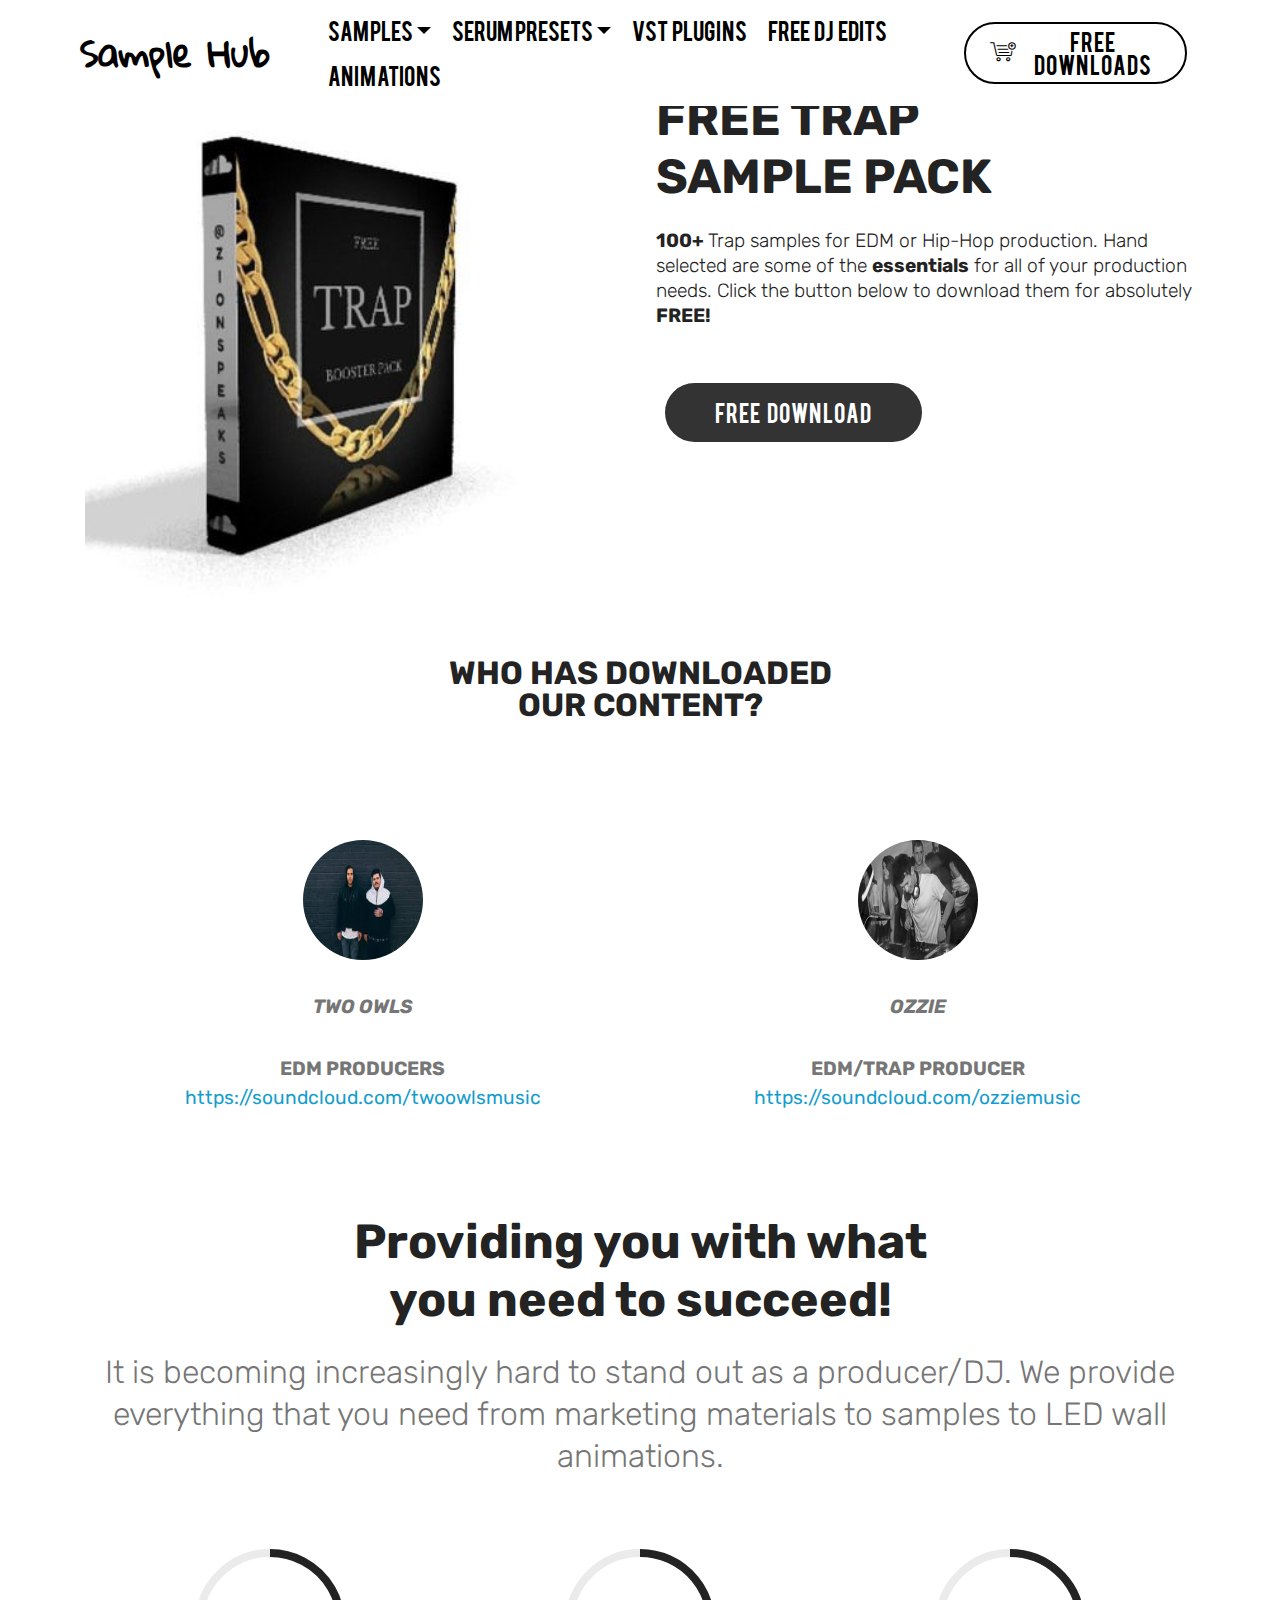
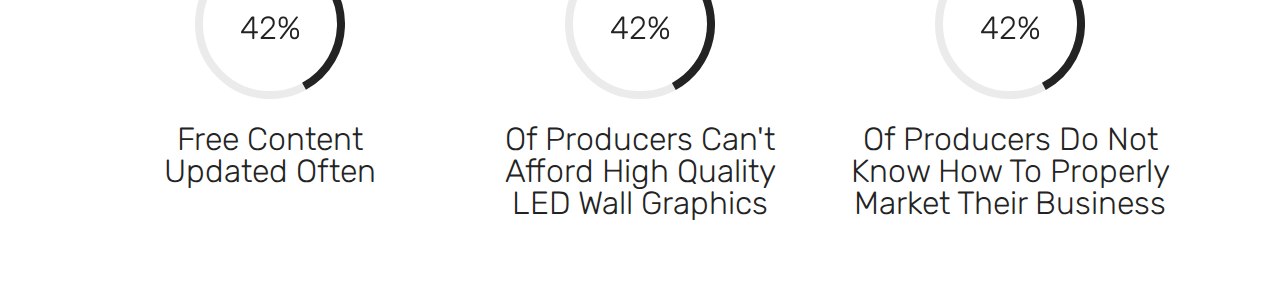
==== commit b3137650: "Update index.html" ====
--- a/index.html
+++ b/index.html
@@ -20,7 +20,13 @@
   <link rel="stylesheet" href="assets/theme/css/style.css">
   <link href="assets/fonts/style.css" rel="stylesheet">
   <link rel="stylesheet" href="assets/mobirise/css/mbr-additional.css" type="text/css">
-  
+  <script async src="//pagead2.googlesyndication.com/pagead/js/adsbygoogle.js"></script>
+<script>
+     (adsbygoogle = window.adsbygoogle || []).push({
+          google_ad_client: "ca-pub-4496683298977204",
+          enable_page_level_ads: true
+     });
+</script>
   
   
 </head>
@@ -207,4 +213,4 @@
   
   
 </body>
-</html>+</html>
